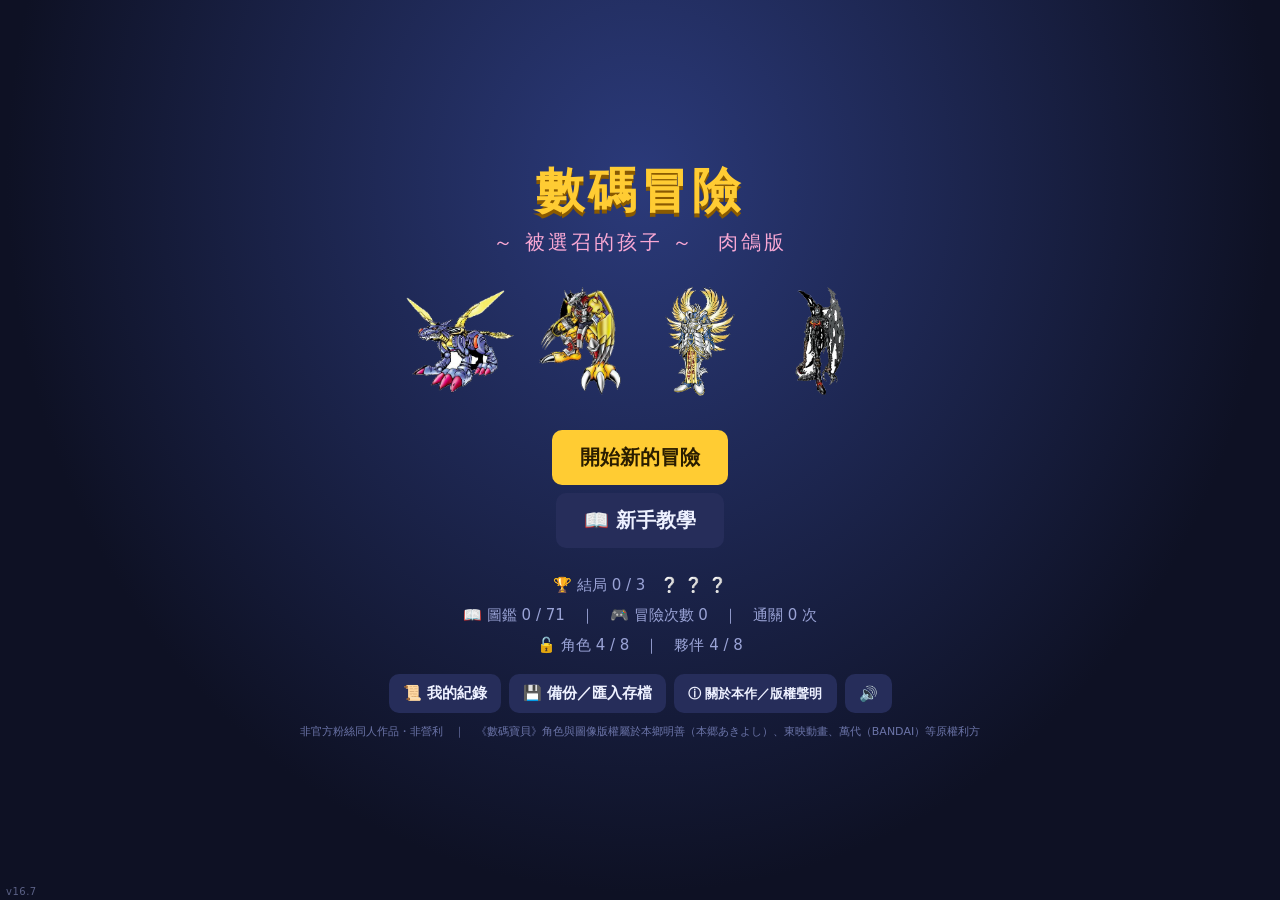
==== index.html @ 504a83b5 "Add files via upload" ====
<!doctype html>
<html lang="zh-Hant">
<head>
<meta charset="utf-8">
<meta name="viewport" content="width=device-width,initial-scale=1,maximum-scale=1,user-scalable=no,viewport-fit=cover">
<meta name="theme-color" content="#0e1124">
<meta name="apple-mobile-web-app-capable" content="yes">
<meta name="mobile-web-app-capable" content="yes">
<meta name="apple-mobile-web-app-title" content="數碼冒險">
<meta name="description" content="非官方粉絲同人作品：數碼寶貝風格的肉鴿卡牌冒險遊戲">
<link rel="manifest" href="manifest.webmanifest">
<link rel="icon" href="icons/icon-192.png">
<link rel="apple-touch-icon" href="icons/apple-touch-icon.png">
<title>數碼冒險：肉鴿版</title>
<link rel="stylesheet" href="style.css?v=16.7">
</head>
<body>

<!-- 標題 -->
<div id="title" class="screen">
  <h1>數碼冒險</h1>
  <div class="subtitle">～ 被選召的孩子 ～　肉鴿版</div>
  <div class="titleArt" id="titleArt"></div>
  <div class="selectBtns col">
    <button class="btn big hidden" id="btnContinue"></button>
    <button class="btn primary big" id="btnNew">開始新的冒險</button>
    <button class="btn big hidden" id="btnPart2">🌍 第二部・伺服大陸篇</button>
    <button class="btn big hidden" id="btnPart3">🌋 第三部・黑暗四天王篇</button>
    <button class="btn big" id="btnTutorial">📖 新手教學</button>
  </div>
  <div id="titleMeta"></div>
  <div class="selectBtns"><button class="btn" id="btnRecords">📜 我的紀錄</button><button class="btn" id="btnSave">💾 備份／匯入存檔</button><button class="btn" id="btnAbout">ⓘ 關於本作／版權聲明</button><button class="btn soundBtn" title="聲音設定（M 鍵：全部靜音）">🔊</button></div>
  <div class="credit">非官方粉絲同人作品・非營利　｜　《數碼寶貝》角色與圖像版權屬於本鄉明善（本郷あきよし）、東映動畫、萬代（BANDAI）等原權利方</div>
</div>

<!-- 選孩子 -->
<div id="kidSelect" class="screen hidden">
  <h1>選擇被選召的孩子</h1>
  <p class="sub">每個孩子都有自己的徽章、加成與弱點</p>
  <div id="kidList"></div>
  <div class="selectBtns">
    <button class="btn big" id="btnKidBack">返回</button>
    <button class="btn primary big" id="btnKidOk" disabled>就是我了！</button>
  </div>
</div>

<!-- 選夥伴 -->
<div id="select" class="screen hidden">
  <h1>選擇夥伴</h1>
  <p class="sub">達成條件可以解鎖更多夥伴</p>
  <div id="starterList"></div>
  <div class="selectBtns">
    <button class="btn big" id="btnBackTitle">返回</button>
    <button class="btn primary big" id="btnChoose" disabled>就決定是你了！</button>
  </div>
</div>

<!-- 共用 HUD -->
<div id="hud" class="hidden">
  <div id="hudKid" class="hudKid"></div>
  <div class="t"><span id="hudPic"></span><div><div id="hudName"></div><div id="hudSub" class="mini2"></div><div id="hudQuick" class="mini2"></div></div></div>
  <div class="mini"><span>HP</span><span id="hudHp"></span></div>
  <div class="bar"><i id="hudHpBar"></i></div>
  <div class="mini"><span>EXP</span><span id="hudExp"></span></div>
  <div class="bar exp"><i id="hudExpBar"></i></div>
  <div class="mini"><span>🔥 勇氣值（全隊共用）</span><span class="courageVal"></span></div>
  <div class="bar courage courageBar" title="勇氣值（全隊共用）：用來進化。刻度是 30／60／100，戰鬥結束後保留一半"><i></i><s style="left:25%"></s><s style="left:50%"></s><s style="left:83.3%"></s></div>
  <div class="mini"><span>💰 數碼幣</span><span id="hudBits"></span></div>
  <div id="hudTeam"></div>
  <div id="hudItems"></div>
  <div id="hudRelics"></div>
  <div class="hbtns">
    <button class="btn" id="btnTeam">👥 隊伍 (T)</button>
    <button class="btn" id="btnDeck">🃏 牌組 (C)</button>
    <button class="btn" id="btnBagField">🎒 背包 (I)</button>
    <button class="btn soundBtn" title="聲音設定（M 鍵：全部靜音）">🔊</button>
  </div>
  <button class="btn quit" id="btnQuit">回到標題</button>
</div>

<!-- 路線圖 -->
<div id="routeScreen" class="hidden">
  <div class="routeHead"><h2 id="routeTitle"></h2><div id="routeSub" class="sub"></div></div>
  <div id="routeWrap"><div id="routeMap"></div></div>
  <div class="routeLegend">⚔️ 戰鬥　💀 精英　❓ 事件　💗 回復泉　🛒 商店　🥚 數碼蛋　🎁 寶藏　🧩 古代遺跡　😈 頭目</div>
</div>

<!-- 探索地圖 -->
<div id="areaScreen" class="hidden">
  <canvas id="area" width="768" height="512"></canvas>
  <div id="joyZone"></div>
  <div id="joyBase"><div id="joyKnob"></div></div>
  <div id="joyHint">👆 按住左半邊拖曳移動</div>
  <div id="dpad">
    <button data-k="arrowup" class="up">▲</button>
    <button data-k="arrowleft" class="left">◀</button>
    <button data-k="arrowright" class="right">▶</button>
    <button data-k="arrowdown" class="down">▼</button>
  </div>
  <div id="areaHelp">方向鍵 / WASD 移動（也可以點地圖自動走過去；手機按住左半邊拖曳）　｜　碰到東西就會互動　｜　迷霧中藏著敵人和寶箱　｜　找到發光的傳送門離開　｜　T 隊伍　C 牌組</div>
</div>

<!-- 戰鬥 -->
<div id="battle" class="hidden">
  <div id="battleRelics"></div>
  <button class="btn" id="btnHelp">❓ 說明 (H)</button>
  <button class="btn soundBtn" id="btnSoundBattle" title="聲音設定（M 鍵：全部靜音）">🔊</button>
  <div id="domainBar" class="hidden"></div>
  <div id="bNotice" class="hidden"></div>
  <div class="arena" id="arena">
    <canvas id="arenaBg"></canvas>
    <div class="unit bench" id="bUnit2"><div class="ring"></div><div class="shadow"></div><div class="sprite"><span class="emo"></span></div><div class="miniHp"><i></i></div></div>
    <div class="unit bench" id="bUnit1"><div class="ring"></div><div class="shadow"></div><div class="sprite"><span class="emo"></span></div><div class="miniHp"><i></i></div></div>
    <div class="unit foe" id="eUnit"><div class="ring"></div><div class="shadow"></div><div class="sprite"><span class="emo"></span></div><div class="miniHp"><i></i></div></div>
    <div class="unit mine" id="pUnit"><div class="ring"></div><div class="shadow"></div><div class="sprite"><span class="emo"></span></div><div class="miniHp"><i></i></div></div>
    <div class="fighter" id="pPanel">
      <div class="block hidden"></div>
      <div class="fhead"><span><span class="fname"></span> <span class="flv"></span></span><span class="fattr"></span></div>
      <div class="row"><span>HP</span><span class="hptxt"></span></div>
      <div class="bar hp"><i></i></div>
      <div class="row"><span>行動條</span><span class="spdtxt"></span></div>
      <div class="bar atb" title="行動條：集滿就輪到你行動，輪到你時時間會暫停"><i></i></div>
      <div class="row"><span>🔥 勇氣值</span><span class="courageVal"></span></div>
      <div class="bar courage courageBar" title="勇氣值（全隊共用）：用來進化。刻度是 30／60／100，戰鬥結束後保留一半"><i></i><s style="left:25%"></s><s style="left:50%"></s><s style="left:83.3%"></s></div>
      <div class="row crestRow hidden"><span>🔰 徽章刻度</span><span class="crestVal"></span></div>
      <div class="statuses"></div>
      <div class="bench"></div>
    </div>
    <div class="fighter" id="ePanel">
      <div class="intent"></div>
      <button id="domBadge" class="hidden" title="查看領域效果"></button>
      <div class="block hidden"></div>
      <div class="fhead"><span><span class="fname"></span> <span class="flv"></span></span><span class="fattr"></span></div>
      <div class="row"><span>HP</span><span class="hptxt"></span></div>
      <div class="bar hp"><i></i></div>
      <div class="row"><span>行動條</span><span class="spdtxt"></span></div>
      <div class="bar atb enemy" title="敵人的行動條：集滿就會攻擊你"><i></i></div>
      <div class="statuses"></div>
    </div>
    <div class="log" id="log"></div>
    <div class="vignette"></div>
  </div>
  <div class="handbar">
    <div class="energy"><div class="orb" id="orb" title="能量：出牌要花能量，沒用完的最多保留 2 點到下回合">3</div><div class="piles" id="piles"></div></div>
    <div class="hand" id="hand"></div>
    <div class="btns">
      <button class="btn evo" id="btnEvo">✨ 進化 (E)</button>
      <button class="btn primary" id="btnEnd">結束回合 (空白鍵)</button>
      <button class="btn persuade" id="btnPersuade">🤝 勸降 (R)</button>
      <div class="btnrow">
        <button class="btn" id="btnSwitch">🔄 換手 (Q)</button>
        <button class="btn" id="btnBag">🎒 道具</button>
        <button class="btn" id="btnFlee">逃跑</button>
      </div>
    </div>
  </div>
  <div id="evoPanel" class="popup hidden"></div>
  <div id="switchPanel" class="popup hidden"></div>
  <div id="bagPanel" class="popup hidden"></div>
  <div id="persuadePanel" class="popup hidden"></div>
  <div id="result" class="hidden"><h2></h2><p></p></div>
</div>

<div id="reward" class="screen hidden"></div>
<div id="overlay" class="screen hidden"></div>
<div id="modal" class="screen hidden"></div>
<div id="dialog" class="hidden"></div>
<div id="vfxLayer"></div>
<div id="coachRing" class="hidden"></div>
<div id="coachTip" class="hidden"></div>
<div id="evoFlash" class="hidden"></div>
<div id="banner"></div>
<div id="toast"></div>
<div id="verTag"></div>
<div id="updateBar" class="hidden">🆕 有新版本了！點這裡更新（存檔會保留）</div>

<script src="js/version.js?v=16.7"></script>
<script src="js/data.js?v=16.7"></script>
<script src="js/ui.js?v=16.7"></script>
<script src="js/sfx.js?v=16.7"></script>
<script src="js/bgm.js?v=16.7"></script>
<script src="js/vfx.js?v=16.7"></script>
<script src="js/scene.js?v=16.7"></script>
<script src="js/battle.js?v=16.7"></script>
<script src="js/world.js?v=16.7"></script>
<script src="js/cutscene.js?v=16.7"></script>
<script src="js/story.js?v=16.7"></script>
<script src="js/puzzle.js?v=16.7"></script>
<script src="js/assist.js?v=16.7"></script>
<script src="js/part2.js?v=16.7"></script>
<script src="js/ch5.js?v=16.7"></script>
<script src="js/ch6.js?v=16.7"></script>
<script src="js/part3.js?v=16.7"></script>
<script src="js/tutorial.js?v=16.7"></script>
<script src="js/main.js?v=16.7"></script>
<script>
  if ('serviceWorker' in navigator && location.protocol.startsWith('http')) {
    let hadController = !!navigator.serviceWorker.controller;
    navigator.serviceWorker.register('sw.js').then(reg => {
      setInterval(() => reg.update(), 30 * 60 * 1000);
      document.addEventListener('visibilitychange', () => { if (!document.hidden) reg.update(); });
    }).catch(() => {});
    // 新版本接手時（不是第一次安裝），顯示更新提示
    navigator.serviceWorker.addEventListener('controllerchange', () => {
      if (hadController) document.getElementById('updateBar').classList.remove('hidden');
      hadController = true;
    });
    document.getElementById('updateBar').onclick = () => location.reload();
  }
  document.getElementById('verTag').textContent = 'v' + GAME_VERSION;
</script>
</body>
</html>
---- style.css ----
:root{
  --bg:#0e1124; --panel:#1a1f3d; --panel2:#262d5a; --line:#363f7a; --text:#eef1ff; --muted:#9aa3d6;
  --accent:#ffcc33; --atk:#e5594a; --skill:#3f8fe0; --power:#a46ee8; --sig:#f2992b; --block:#a5b4fc;
}
*{box-sizing:border-box}
html,body{margin:0;height:100%;background:var(--bg);color:var(--text);
  font-family:"Microsoft JhengHei","PingFang TC","Noto Sans TC",system-ui,sans-serif;overflow:hidden;user-select:none}
button{font-family:inherit;cursor:pointer}
.hidden{display:none!important}

.btn{border:none;border-radius:10px;padding:10px 14px;font-size:15px;font-weight:800;background:var(--panel2);color:var(--text);transition:transform .1s,filter .1s}
.btn:hover:not(:disabled){filter:brightness(1.15)}
.btn:active:not(:disabled){transform:scale(.97)}
.btn:disabled{opacity:.35;cursor:not-allowed}
.btn.primary{background:var(--accent);color:#2a1d00}
.btn.big{font-size:20px;padding:14px 28px}
.btn.evo{background:linear-gradient(90deg,#f472b6,#ffcc33);color:#2a0018}
.btn.evo:not(:disabled){animation:pulse 1s steps(8) infinite}
@keyframes pulse{50%{box-shadow:0 0 22px #f472b6}}

/* ===== 地圖 ===== */
#mapWrap{position:fixed;inset:0;display:flex;align-items:center;justify-content:center}
#map{width:min(calc(100vw - 20px),calc((100vh - 70px)*1.5));height:auto;border-radius:10px;box-shadow:0 10px 40px #0009}
#hud{position:fixed;top:10px;left:10px;background:#141936e6;border:2px solid var(--line);border-radius:14px;padding:10px 14px;min-width:240px;z-index:5}
#hud .t{display:flex;align-items:center;gap:8px;font-weight:800;font-size:17px}
#hud .t .e{font-size:28px}
#hud .mini{font-size:12px;color:var(--muted);display:flex;justify-content:space-between;margin-top:4px}
#hud .hbtns{display:flex;gap:6px;margin-top:8px}
#hud .hbtns .btn{padding:6px 10px;font-size:13px}
#help{position:fixed;bottom:8px;left:0;right:0;text-align:center;font-size:13px;color:var(--muted)}

.bar{height:12px;background:#0b0e20;border-radius:6px;overflow:hidden;margin:3px 0;position:relative}
.bar>i{display:block;height:100%;border-radius:6px;transition:width .25s;background:#4ade80}
.bar.exp>i{background:#60a5fa}
.bar.atb>i{transition:none;background:linear-gradient(90deg,#0ea5e9,#7dd3fc)}
.bar.atb.enemy>i{background:linear-gradient(90deg,#dc2626,#fca5a5)}
.bar.atb.full>i{background:linear-gradient(90deg,#facc15,#fff3a3)}
.bar.dp>i{background:linear-gradient(90deg,#db2777,#f9a8d4)}
.bar.dp.full>i{animation:glow .6s steps(5) infinite alternate}
@keyframes glow{to{filter:brightness(1.6)}}

/* ===== 通用全螢幕畫面 ===== */
.screen{position:fixed;inset:0;background:radial-gradient(ellipse at 50% 20%,#2b3a7a,#0e1124 70%);display:flex;flex-direction:column;align-items:center;justify-content:center;padding:20px;z-index:20;overflow:auto}
.screen h1{font-size:48px;margin:0;color:var(--accent);text-shadow:0 4px 0 #8a5a00;letter-spacing:4px}
.screen h2{margin:0 0 6px;font-size:30px;color:var(--accent)}
.sub{color:var(--muted);margin:6px 0 18px}

#starterList{display:grid;grid-template-columns:repeat(auto-fit,230px);justify-content:center;gap:14px;width:100%;max-width:730px}
.starter{background:var(--panel);border:3px solid var(--line);border-radius:16px;padding:12px 14px;cursor:pointer;transition:transform .12s,border-color .12s}
.starter:hover{transform:translateY(-4px)}
.starter.sel{border-color:var(--accent);box-shadow:0 0 24px #ffcc3366}
.starter .top{display:flex;align-items:center;gap:10px}
.starter .e{font-size:48px}
.starter .n{font-size:20px;font-weight:900}
.starter .a{font-size:12px;color:var(--muted)}
.starter .d{font-size:13px;color:#cfd6ff;margin:6px 0;min-height:36px}
.stat{display:grid;grid-template-columns:34px 1fr 26px;gap:6px;align-items:center;font-size:12px;color:var(--muted)}
.stat .bar{height:8px}
.stat .bar>i{background:var(--accent)}
.starter .evo{font-size:12px;color:#f9a8d4;margin-top:6px}
.selectBtns{display:flex;gap:12px;margin-top:20px}

/* ===== 戰鬥 ===== */
#battle{position:fixed;inset:0;display:flex;flex-direction:column;z-index:10;
  background:radial-gradient(ellipse at 50% 30%,#2b3a7a 0%,#141936 60%,#0b0e20 100%)}
.arena{flex:1;display:grid;grid-template-columns:minmax(0,420px) auto minmax(0,420px);justify-content:center;gap:30px;align-items:center;padding:30px 4vw 0;min-height:0}
.vs{font-size:30px;color:var(--muted);font-weight:900}
.fighter{background:#1a1f3dd9;border:2px solid var(--line);border-radius:18px;padding:14px 18px;position:relative;transition:border-color .2s,box-shadow .2s}
.fighter.active{border-color:var(--accent);box-shadow:0 0 26px #ffcc3355}
.fhead{display:flex;justify-content:space-between;align-items:baseline;gap:8px}
.fname{font-size:20px;font-weight:900}
.flv{font-size:14px;color:var(--muted)}
.fattr{font-size:13px;color:var(--muted)}
.sprite{font-size:clamp(56px,11vh,110px);text-align:center;line-height:1.25;margin:2px 0;position:relative}
.sprite .emo{display:inline-block}
.sprite.evolved .emo{filter:drop-shadow(0 0 14px #ffd54a) drop-shadow(0 0 4px #fff)}
.row{display:flex;justify-content:space-between;font-size:12px;color:var(--muted)}
.statuses{display:flex;gap:6px;flex-wrap:wrap;min-height:24px;margin-top:6px}
.st{background:var(--panel2);border-radius:10px;padding:2px 8px;font-size:12px}
.block{position:absolute;top:-14px;right:-12px;background:var(--block);color:#111;font-weight:900;border-radius:12px 12px 22px 22px;min-width:46px;height:44px;display:flex;align-items:center;justify-content:center;font-size:15px;box-shadow:0 3px 0 #0006}
.intent{position:absolute;top:-20px;left:50%;transform:translateX(-50%);background:#fff;color:#111;border-radius:12px;padding:5px 14px;font-weight:800;white-space:nowrap;font-size:14px;box-shadow:0 3px 0 #0006}
.float{position:absolute;left:50%;top:35%;font-weight:900;font-size:30px;pointer-events:none;white-space:nowrap;animation:floatUp 1s ease-out forwards;text-shadow:0 2px 0 #000,0 0 6px #000;z-index:3}
.float.dmg{color:#fff}.float.crit{color:#ffcc33;font-size:40px}.float.heal{color:#4ade80}.float.dot{color:#fb923c}.float.info{color:#c7d2fe;font-size:20px}.float.super{color:#ff6b6b;font-size:18px}
@keyframes floatUp{0%{opacity:0;transform:translate(-50%,10px) scale(.7)}15%{opacity:1;transform:translate(-50%,0) scale(1.15)}100%{opacity:0;transform:translate(-50%,-70px) scale(1)}}
.shake{animation:shake .35s}
@keyframes shake{20%{transform:translateX(-12px)}40%{transform:translateX(12px)}60%{transform:translateX(-7px)}80%{transform:translateX(7px)}}
.lunge-r{animation:lungeR .3s}
.lunge-l{animation:lungeL .3s}
@keyframes lungeR{50%{transform:translateX(40px) scale(1.1)}}
@keyframes lungeL{50%{transform:translateX(-40px) scale(1.1)}}

.log{text-align:center;min-height:64px;font-size:15px;color:#dbe1ff;padding:8px 20px 4px}
.log div:not(:last-child){opacity:.5;font-size:13px}

.handbar{background:#0a0d1ee6;border-top:2px solid var(--line);padding:16px 16px 14px;display:grid;grid-template-columns:140px 1fr 180px;gap:14px;align-items:center}
.energy{display:flex;flex-direction:column;align-items:center;gap:8px}
.orb{width:66px;height:66px;border-radius:50%;background:radial-gradient(circle at 35% 30%,#fff6c4,#ffb300 60%,#a35d00);color:#3a2000;font-size:28px;font-weight:900;display:flex;align-items:center;justify-content:center;box-shadow:0 0 18px #ffb30088}
.orb.off{filter:grayscale(1) brightness(.55);box-shadow:none}
.piles{font-size:12px;color:var(--muted);text-align:center;line-height:1.5}
.hand{display:flex;gap:10px;justify-content:center;align-items:flex-end;min-height:186px}
.waiting{color:var(--muted);font-size:17px;align-self:center}
.btns{display:flex;flex-direction:column;gap:8px}

/* ===== 卡片 ===== */
.card{--c:#888;width:126px;height:176px;border-radius:12px;background:#f7f5ee;color:#1d1d2e;position:relative;padding:26px 9px 10px;border:3px solid var(--c);box-shadow:0 6px 0 #0006;transition:transform .12s;cursor:pointer;flex-shrink:0;display:flex;flex-direction:column;animation:dealIn .25s ease-out}
@keyframes dealIn{from{opacity:0;transform:translateY(30px)}}
.card:hover{transform:translateY(-14px)}
.card.disabled{filter:grayscale(.7) brightness(.65);cursor:not-allowed}
.card.disabled:hover,.card.static:hover{transform:none}
.card.static{cursor:default}
.card.atk{--c:var(--atk)}.card.skill{--c:var(--skill)}.card.power{--c:var(--power)}.card.sig{--c:var(--sig)}
.card.ult{--c:#e6b800;background:linear-gradient(160deg,#fffbe6,#ffe27a)}
.cost{position:absolute;top:-11px;left:-11px;width:34px;height:34px;border-radius:50%;background:radial-gradient(circle at 35% 30%,#fff6c4,#ffb300 60%,#a35d00);font-weight:900;display:flex;align-items:center;justify-content:center;color:#3a2000;border:2px solid #fff;font-size:17px}
.ctype{position:absolute;top:6px;right:7px;font-size:11px;color:#fff;background:var(--c);border-radius:6px;padding:1px 6px}
.cname{font-weight:900;font-size:16px;text-align:center;margin:2px 0 8px}
.cdesc{font-size:13px;line-height:1.45;text-align:center;flex:1}
.cdesc b{color:#c0392b;font-size:15px}
.cdesc small{color:#666}
.ckey{position:absolute;bottom:4px;right:8px;font-size:11px;color:#999}
.cnt{position:absolute;bottom:-10px;left:50%;transform:translateX(-50%);background:var(--panel2);color:#fff;border-radius:10px;padding:1px 10px;font-weight:800;font-size:13px}

#result{position:absolute;inset:0;background:#000a;display:flex;flex-direction:column;align-items:center;justify-content:center;z-index:5}
#result h2{font-size:44px;color:var(--accent);margin:0}
#result p{color:#dbe1ff;font-size:18px}

.rewardCards,.deckCards{display:flex;gap:18px;flex-wrap:wrap;justify-content:center;margin:18px 0;max-width:900px}
.deckCards{gap:24px 16px}
.msgs{color:#dbe1ff;text-align:center;line-height:1.8}

/* ===== 進化演出 / 橫幅 / 提示 ===== */
#evoFlash{position:fixed;inset:0;z-index:30;display:flex;flex-direction:column;align-items:center;justify-content:center;pointer-events:none;
  background:radial-gradient(circle,#fff 0%,#ffe27a 30%,#f472b6cc 60%,#0000 100%);animation:evoBg 1.7s forwards}
#evoFlash .big{font-size:140px;animation:evoPop 1.7s forwards}
#evoFlash .txt{font-size:38px;font-weight:900;color:#3a0030;text-shadow:0 2px 0 #fff}
@keyframes evoBg{0%{opacity:0}15%{opacity:1}75%{opacity:1}100%{opacity:0}}
@keyframes evoPop{0%{transform:scale(.2) rotate(-30deg)}40%{transform:scale(1.3) rotate(8deg)}60%{transform:scale(1)}}
#banner{position:fixed;top:38%;left:0;right:0;text-align:center;font-size:44px;font-weight:900;color:var(--accent);text-shadow:0 4px 0 #000;pointer-events:none;opacity:0;z-index:15}
#banner.show{animation:banner 1s forwards}
@keyframes banner{0%{opacity:0;transform:scale(1.6)}20%{opacity:1;transform:scale(1)}70%{opacity:1}100%{opacity:0}}
#toast{position:fixed;top:16px;left:50%;transform:translateX(-50%);background:#141936f0;border:2px solid var(--accent);border-radius:12px;padding:10px 20px;font-size:16px;z-index:40;opacity:0;transition:opacity .3s;pointer-events:none;text-align:center;width:max-content;max-width:min(90vw,520px)}
#toast.show{opacity:1}

/* ===== v2：真實圖片 / 勇氣值 / 隊伍 / 多段進化 ===== */
.dpic{display:inline-flex;align-items:center;justify-content:center;vertical-align:middle;line-height:1}
.dpic img{display:none;width:100%;height:100%;object-fit:contain}
.dpic.ok img{display:block}
.dpic.ok em{display:none}
.dpic em{font-style:normal}
.dpic.s24{width:24px;height:24px;font-size:20px}
.dpic.s32{width:32px;height:32px;font-size:24px}
.dpic.s44{width:44px;height:44px;font-size:32px}
.dpic.s64{width:64px;height:64px;font-size:46px}
.dpic.s80{width:80px;height:80px;font-size:56px}
.dpic.big{width:clamp(110px,22vh,190px);height:clamp(110px,22vh,190px);font-size:clamp(70px,13vh,120px)}
.dpic.huge{width:260px;height:260px;font-size:150px}
.sprite .dpic.big img{filter:drop-shadow(0 6px 10px #0008)}
.sprite.evolved .dpic img{filter:drop-shadow(0 0 14px #ffd54a) drop-shadow(0 0 3px #fff)}
.sprite.t3 .dpic img{filter:drop-shadow(0 0 22px #ff6bd6) drop-shadow(0 0 6px #fff)}
#pPanel .sprite .dpic img{transform:scaleX(-1)}

.bar.courage{overflow:visible}
.bar.courage>i{background:linear-gradient(90deg,#f97316,#fde047)}
.bar.courage s{position:absolute;top:-2px;bottom:-2px;width:2px;background:#fff8;text-decoration:none}

#hud{min-width:270px}
#hud .t{gap:10px}
#hudName{font-weight:900;font-size:17px}
.mini2{font-size:12px;color:var(--muted);font-weight:400}
#hudTeam{display:flex;gap:4px;margin-top:8px;flex-wrap:wrap}
.tm{background:var(--panel2);border-radius:8px;padding:2px;position:relative;width:38px}
.tm .hpb{height:3px;background:#0b0e20;border-radius:2px;margin-top:2px}
.tm .hpb i{display:block;height:100%;background:#4ade80;border-radius:2px}
.tm.lead{outline:2px solid var(--accent)}

.btnrow{display:flex;gap:6px}
.btnrow .btn{flex:1;padding:8px 6px;font-size:13px}

.bench{display:flex;gap:6px;margin-top:6px;min-height:0}
.bench .tm{width:40px}
.bench .tm.dead{filter:grayscale(1) brightness(.5)}

/* 彈出面板 */
.popup{position:absolute;left:50%;bottom:230px;transform:translateX(-50%);background:#141936f5;border:2px solid var(--accent);border-radius:16px;padding:14px 16px;z-index:6;box-shadow:0 10px 40px #000a;min-width:520px}
.popup h3{margin:0 0 10px;color:var(--accent);display:flex;justify-content:space-between;align-items:center}
.popup h3 .btn{padding:4px 10px;font-size:13px}
.evoOpt{display:grid;grid-template-columns:70px 1fr auto;gap:12px;align-items:center;background:var(--panel);border:2px solid var(--line);border-radius:12px;padding:8px 12px;margin-bottom:8px;cursor:pointer;transition:border-color .12s,transform .12s}
.evoOpt:hover:not(.off){border-color:var(--accent);transform:translateX(4px)}
.evoOpt.off{opacity:.45;cursor:not-allowed}
.evoOpt .nm{font-weight:900;font-size:17px}
.evoOpt .info{font-size:12px;color:var(--muted);line-height:1.6}
.evoOpt .cost{position:static;width:auto;height:auto;border-radius:10px;padding:6px 10px;border:none;background:linear-gradient(90deg,#f97316,#fde047);font-size:15px;white-space:nowrap}
.evoOpt .why{font-size:12px;color:#fca5a5}
.tierTag{display:inline-block;font-size:11px;border-radius:6px;padding:1px 6px;margin-left:6px;background:#f472b6;color:#2a0018;font-weight:800;vertical-align:middle}
.swOpt{display:flex;align-items:center;gap:12px;background:var(--panel);border:2px solid var(--line);border-radius:12px;padding:8px 12px;margin-bottom:8px;cursor:pointer}
.swOpt:hover:not(.off){border-color:var(--accent)}
.swOpt.off{opacity:.4;cursor:not-allowed}
.swOpt .grow{flex:1}

/* 隊伍畫面 */
.teamList{display:flex;flex-direction:column;gap:10px;width:min(820px,100%);margin:14px 0}
.member{display:grid;grid-template-columns:80px 1fr auto;gap:14px;align-items:center;background:var(--panel);border:2px solid var(--line);border-radius:14px;padding:10px 14px}
.member.lead{border-color:var(--accent)}
.member .nm{font-size:19px;font-weight:900}
.member .sub2{font-size:12px;color:var(--muted)}
.evoPath{display:flex;align-items:center;gap:6px;margin-top:6px;font-size:11px;color:var(--muted);flex-wrap:wrap}
.evoPath .step{display:flex;flex-direction:column;align-items:center;gap:2px;min-width:54px}
.evoPath .arrow{color:#f9a8d4}

.starter .path{display:flex;gap:4px;justify-content:center;margin-top:6px;align-items:center}
.starter .path .arrow{color:#f9a8d4;font-size:11px}
.starter .top .dpic{flex-shrink:0}

.recruit{background:linear-gradient(90deg,#3b1d5e,#1e2a5a);border:2px solid #f472b6;border-radius:16px;padding:12px 18px;display:flex;align-items:center;gap:16px;margin:10px 0}
.recruit .txt{font-size:17px;font-weight:800}
#evoFlash .dpic.pop{animation:evoPop 1.7s forwards}
#evoFlash .dpic img{filter:drop-shadow(0 0 20px #fff) drop-shadow(0 0 40px #ffd54a)}
.float.courage{color:#fdba74;font-size:20px}
#mapWrap{padding-left:300px;padding-bottom:30px}
#map{width:min(calc(100vw - 320px),calc((100vh - 60px)*1.5))}
#hud{top:50%;transform:translateY(-50%);width:280px}
#help{padding-left:300px}

/* =========================================================
   肉鴿版新增
   ========================================================= */
#title .subtitle{color:#f9a8d4;font-size:20px;letter-spacing:3px;margin:6px 0 10px}
.titleArt{display:flex;gap:10px;justify-content:center;margin:10px 0 20px;min-height:120px;align-items:flex-end}
.selectBtns.col{flex-direction:column;align-items:center}
#titleMeta{margin-top:22px;color:var(--muted);text-align:center;line-height:2;font-size:15px}
.starter.locked{opacity:.45;cursor:not-allowed;filter:grayscale(.8)}
.starter.locked:hover{transform:none}

/* HUD：左側欄 */
#hud{position:fixed;left:10px;top:50%;transform:translateY(-50%);width:280px;z-index:5;max-height:calc(100vh - 20px);overflow:auto}
#hudRelics{display:flex;flex-wrap:wrap;gap:4px;margin-top:8px;font-size:20px;min-height:24px}
#hudRelics .hr{background:var(--panel2);border-radius:8px;padding:0 4px;cursor:help}
#hud .quit{width:100%;margin-top:6px;padding:6px;font-size:12px;background:transparent;border:1px solid var(--line);color:var(--muted)}

/* 路線圖 */
#routeScreen{position:fixed;inset:0;padding-left:300px;display:flex;flex-direction:column;background:radial-gradient(ellipse at 50% 0%,#2b3a7a,#0e1124 70%)}
.routeHead{text-align:center;padding:14px 0 0}
.routeHead h2{margin:0;color:var(--accent);font-size:28px}
#routeWrap{flex:1;overflow-y:auto;overflow-x:hidden;position:relative;margin:0 auto;width:min(760px,100%)}
#routeMap{position:relative;width:100%}
.routeLines{position:absolute;inset:0}
.routeLines line{stroke:#3a437a;stroke-width:3;stroke-dasharray:6 6}
.routeLines line.lit{stroke:#ffcc33;stroke-dasharray:none}
.rnode{position:absolute;transform:translate(-50%,-50%);width:54px;height:54px;border-radius:50%;border:3px solid var(--line);background:var(--panel);font-size:24px;display:flex;align-items:center;justify-content:center;cursor:default;padding:0;transition:transform .15s}
.rnode.boss{width:86px;height:86px;border-color:#dc2626;background:#2a1020}
.rnode.elite{border-color:#a855f7}
.rnode.can{cursor:pointer;border-color:var(--accent);box-shadow:0 0 18px #ffcc3388;animation:nodePulse 1.2s steps(10) infinite}
.rnode.can:hover{transform:translate(-50%,-50%) scale(1.15)}
.rnode.done{opacity:.4}
.rnode.here{opacity:1;border-color:#4ade80;box-shadow:0 0 18px #4ade8088}
@keyframes nodePulse{50%{box-shadow:0 0 30px #ffcc33cc}}
.routeLegend{text-align:center;color:var(--muted);font-size:13px;padding:8px}

/* 探索地圖 */
#areaScreen{position:fixed;inset:0;padding-left:300px;display:flex;flex-direction:column;align-items:center;justify-content:center;background:#0b0e20}
#area{width:min(calc(100vw - 320px),calc((100vh - 50px)*1.5));height:auto;border-radius:10px;box-shadow:0 10px 40px #0009}
#areaHelp{color:var(--muted);font-size:13px;margin-top:8px}

/* 對話框 */
#dialog{position:fixed;left:50%;bottom:24px;transform:translateX(-50%);width:min(900px,calc(100vw - 32px));background:#141936f2;border:3px solid var(--accent);border-radius:18px;padding:16px 20px;display:flex;gap:18px;z-index:35;box-shadow:0 10px 40px #000c;cursor:pointer;animation:dlgIn .2s ease-out}
@keyframes dlgIn{from{opacity:0;transform:translate(-50%,20px)}}
.dportrait{flex-shrink:0;display:flex;align-items:flex-end}
.dportrait:empty{display:none}
.dpic.s110{width:110px;height:110px;font-size:80px}
.dbody{flex:1;display:flex;flex-direction:column;gap:6px}
.dname{color:var(--accent);font-weight:900;font-size:18px}
.dname:empty{display:none}
.dtext{font-size:18px;line-height:1.7}
.dnext{color:var(--muted);font-size:12px;text-align:right;animation:blink 1s infinite}
@keyframes blink{50%{opacity:.3}}
.dchoices{display:flex;flex-direction:column;gap:8px;margin-top:6px}
.dchoices:empty{display:none}
.btn.choice{text-align:left;font-size:16px;padding:10px 14px;display:flex;align-items:center;gap:10px;border:2px solid var(--line)}
.btn.choice:hover:not(:disabled){border-color:var(--accent)}
.btn.choice small{margin-left:auto;color:var(--muted);font-weight:400;font-size:13px}
.btn.choice .ck{background:var(--accent);color:#2a1d00;border-radius:6px;width:22px;height:22px;display:inline-flex;align-items:center;justify-content:center;font-size:13px;flex-shrink:0}

/* 選擇畫面 / 商店 / 徽章 */
#overlay,#modal{z-index:25}
.pickList{display:flex;gap:18px;flex-wrap:wrap;justify-content:center;margin:18px 0;max-width:1000px}
.pickMon{background:var(--panel);border:3px solid var(--line);border-radius:16px;padding:14px;display:flex;flex-direction:column;align-items:center;gap:4px;width:220px;cursor:pointer;text-align:center}
.pickMon:hover{border-color:var(--accent);transform:translateY(-4px)}
.pickMon small{color:var(--muted)}
.relic{display:flex;align-items:center;gap:12px;background:var(--panel);border:2px solid var(--line);border-radius:14px;padding:10px 14px;width:300px;position:relative}
.relic.clickable{cursor:pointer}
.relic.clickable:hover{border-color:var(--accent)}
.relic.dark{border-color:#7c3aed;background:#1f1238}
.relic .ri{font-size:34px}
.relic .rd{font-size:13px;color:var(--muted);line-height:1.5}
.relicList{display:flex;flex-wrap:wrap;gap:10px;justify-content:center;max-width:820px;margin-bottom:12px}
.shopRow{display:flex;gap:16px;flex-wrap:wrap;justify-content:center;margin:10px 0 18px}
.cnt.price{background:#a16207}
.card.up .cname{color:#15803d}
.tierTag.boss{background:#dc2626;color:#fff}
.sprite.elite .dpic img{filter:drop-shadow(0 0 12px #a855f7) drop-shadow(0 0 3px #000)}
#battleRelics{position:absolute;top:8px;left:12px;font-size:22px;display:flex;gap:4px;z-index:2}
#battleRelics span{cursor:help}

.chapterCard{text-align:center;display:flex;flex-direction:column;align-items:center;gap:10px}
.chapterCard h1{font-size:46px}
.chapterCard p{color:#dbe1ff;font-size:18px;margin:4px}
.endTeam{display:flex;gap:8px;margin:10px 0}

/* ===== v2：孩子 / 勸降 ===== */
.btn.persuade{background:linear-gradient(90deg,#ec4899,#8b5cf6);color:#fff;display:flex;flex-direction:column;align-items:center;line-height:1.2;padding:7px 10px}
.btn.persuade small{font-size:10px;font-weight:400;opacity:.85}
#kidList{display:grid;grid-template-columns:repeat(auto-fit,220px);justify-content:center;gap:14px;width:100%;max-width:960px}
.kid{background:var(--panel);border:3px solid var(--line);border-radius:16px;padding:12px 14px;cursor:pointer;transition:transform .12s,border-color .12s;display:flex;flex-direction:column;gap:6px}
.kid:hover{transform:translateY(-4px)}
.kid.sel{border-color:var(--accent);box-shadow:0 0 24px #ffcc3366}
.kid.locked{opacity:.45;cursor:not-allowed;filter:grayscale(.8)}
.kid.locked:hover{transform:none}
.kid .top{display:flex;align-items:center;gap:10px}
.crest{width:52px;height:52px;border-radius:50%;display:flex;align-items:center;justify-content:center;font-size:28px;flex-shrink:0;box-shadow:inset 0 -4px 0 #0003,0 0 14px var(--kc)}
.kid .n{font-size:18px;font-weight:900}
.kid .c{font-size:12px;color:var(--muted)}
.kid .plus{font-size:13px;color:#86efac}
.kid .minus{font-size:13px;color:#fca5a5}
.kid .kc{font-size:12px;color:#fde68a}
.hudKid{display:flex;align-items:center;gap:6px;font-size:13px;margin-bottom:6px;padding-bottom:6px;border-bottom:1px solid var(--line)}
.hudKid .crest{width:26px;height:26px;font-size:15px}
.col2{display:flex;flex-direction:column;gap:6px}

/* ===== v3：特效 / 領域效果 / 能量保留 ===== */
#vfxLayer{position:fixed;inset:0;pointer-events:none;z-index:14;overflow:hidden}
.vfx{position:fixed;pointer-events:none;transform:translate(-50%,-50%);border-radius:50%}
.vfx.flash{transform:none;border-radius:0}
.vfx.proj{mix-blend-mode:screen}
.vfx.trail{mix-blend-mode:screen}
.vfx.burst{mix-blend-mode:screen}
.vfx.spark{border-radius:50%}
.vfx.slash{border-radius:6px;background:linear-gradient(90deg,transparent,#fff 30%,#fff 70%,transparent);box-shadow:0 0 14px #fff,0 0 28px #93c5fd}
.vfx.bolt{transform:none;border-radius:0;clip-path:polygon(45% 0,65% 0,52% 38%,72% 38%,35% 100%,46% 55%,28% 55%)}
.vfx.ring{border:5px solid;background:transparent}
#battle.bigShake{animation:bigShake .45s}
@keyframes bigShake{15%{transform:translate(-10px,6px)}30%{transform:translate(9px,-7px)}45%{transform:translate(-7px,-4px)}60%{transform:translate(6px,5px)}80%{transform:translate(-3px,2px)}}
#domainBar{position:absolute;top:8px;left:50%;transform:translateX(-50%);background:#3b0a1ee6;border:2px solid #ef4444;color:#fecaca;border-radius:12px;padding:5px 14px;font-size:14px;z-index:39;white-space:nowrap;box-shadow:0 0 18px #ef444466}
#domainBar b{color:#fff}
#domainBar{cursor:pointer}
/* v9.8：領域效果收起後的小標籤（在敵人面板右下角） */
#domBadge{position:absolute;right:12px;bottom:-12px;z-index:2;background:#3b0a1e;border:1.5px solid #ef4444;color:#fecaca;border-radius:10px;padding:2px 10px;font-size:12px;font-weight:800;white-space:nowrap;box-shadow:0 2px 0 #0007}
#domBadge small{color:#fca5a5;margin-left:2px}
#domBadge:hover{filter:brightness(1.2)}
@media (max-width:900px),(max-height:600px){#domBadge{font-size:10px;padding:1px 8px;bottom:-10px;right:8px}}
.piles small{color:#8b93c9}
.piles .carry{color:#fde047}

/* ===== v4：強行進化 / 錯誤進化 / 背包 / 寶物 / 剪影猜猜看 ===== */
.evoOpt.force{border-color:#f59e0b;background:linear-gradient(90deg,#2a1d0a,var(--panel))}
.evoOpt .odds{display:flex;gap:8px;flex-wrap:wrap;margin-top:4px;font-size:13px;font-weight:800}
.evoOpt .odds .ok{color:#86efac}.evoOpt .odds .bad{color:#c4b5fd}.evoOpt .odds .fail{color:#fca5a5}
.evoOpt .cost small{font-size:10px;font-weight:400}
.tierTag.dark{background:#6d28d9;color:#fff}
.tierTag.evo{background:#0e7490;color:#ecfeff}
.tierTag.fixed{background:#475569;color:#f1f5f9}
.sprite.darkevo .dpic img{filter:drop-shadow(0 0 16px #7c3aed) drop-shadow(0 0 4px #000)}
.sprite.darkevo.darktint .dpic img{filter:hue-rotate(250deg) saturate(1.8) brightness(.65) drop-shadow(0 0 16px #7c3aed)}
.sprite.darkevo .emo{animation:darkPulse 1.2s steps(10) infinite}
@keyframes darkPulse{50%{filter:brightness(1.25)}}
#evoFlash.dark{background:radial-gradient(circle,#c4b5fd 0%,#6d28d9 30%,#1e1b4bdd 60%,#0000 100%)}
#evoFlash.dark .txt{color:#f5f3ff;text-shadow:0 2px 0 #000}
#evoFlash.tint .dpic img{filter:hue-rotate(250deg) saturate(1.8) brightness(.65)}
#hudItems{display:flex;align-items:center;gap:4px;margin-top:8px;font-size:20px;flex-wrap:wrap}
#hudItems .hr{background:var(--panel2);border-radius:8px;padding:0 4px;cursor:help}
.btnrow .btn{padding:8px 4px;font-size:12px}

/* 剪影猜猜看 */
.quiz{display:flex;flex-direction:column;align-items:center;gap:14px}
.quiz .sil{width:220px;height:220px;background:radial-gradient(circle,#2b3a7a,#141936);border-radius:50%;display:flex;align-items:center;justify-content:center;border:4px solid #ffcc33;box-shadow:0 0 30px #ffcc3355}
.quiz .sil .dpic{width:180px;height:180px}
.quiz .sil .dpic img{filter:brightness(0) drop-shadow(0 0 2px #fff);transition:filter .6s}
.quiz .sil.reveal .dpic img{filter:none}
.quiz .opts{display:grid;grid-template-columns:repeat(2,220px);gap:10px}
.quiz .opts .btn{font-size:17px;padding:12px}
.quiz .opts .btn.right{background:#16a34a;color:#fff}
.quiz .opts .btn.wrong{background:#dc2626;color:#fff}
.quiz .prog{color:var(--muted)}

/* ===== v6：教學 / 說明 / 背包 ===== */
#coachRing{position:fixed;z-index:44;border:3px solid #ffcc33;border-radius:14px;pointer-events:none;box-shadow:0 0 0 9999px rgba(5,8,20,.55),0 0 24px #ffcc33;animation:coachPulse 1.2s infinite}
@keyframes coachPulse{50%{box-shadow:0 0 0 9999px rgba(5,8,20,.55),0 0 40px #ffcc33}}
#coachTip{position:fixed;z-index:45;width:380px;background:#141936f8;border:3px solid #ffcc33;border-radius:16px;padding:12px 16px;box-shadow:0 10px 40px #000c;animation:dlgIn .2s ease-out}
#coachTip.top{transform:translateX(-50%);width:min(560px,calc(100vw - 32px))}
#coachTip .ctitle{color:var(--accent);font-weight:900;font-size:13px;margin-bottom:4px}
#coachTip .ct{font-size:16px;line-height:1.7}
#coachTip .ct b{color:#fde68a}
#coachTip .btn{margin-top:10px;float:right}
#coachTip.passthru{pointer-events:none}
#coachTip.low{width:calc(100vw - 166px);padding:10px 12px;animation:none}
#coachTip.low .ct{font-size:13px;line-height:1.55}
#coachTip .cw{margin-top:8px;color:#86efac;font-size:13px;animation:blink 1s infinite}
#btnHelp{position:absolute;top:8px;right:12px;z-index:3;padding:6px 12px;font-size:13px}
.helpGrid{display:grid;grid-template-columns:repeat(auto-fit,minmax(260px,1fr));gap:12px;width:min(980px,100%);margin:14px 0}
.helpCard{background:var(--panel);border:2px solid var(--line);border-radius:14px;padding:10px 14px}
.helpCard b{color:var(--accent);font-size:16px}
.helpCard p{margin:6px 0 0;font-size:14px;line-height:1.6;color:#dbe1ff}
.relic.newItem{border-color:#86efac}
.bagList .relic{width:420px}
.member .col2 .btn{padding:6px 10px;font-size:13px}
.btn.release{background:#3b1d2a;color:#fca5a5}
#hud .hbtns{flex-wrap:wrap}

.keepTag{position:absolute;bottom:4px;left:8px;font-size:11px;color:#a16207;font-weight:800}
/* v9.7：📌 保留手牌 */
.pinBtn{position:absolute;bottom:4px;left:4px;width:30px;height:30px;border-radius:50%;border:2px solid #fff;background:#3b4170;font-size:15px;line-height:1;padding:0;display:flex;align-items:center;justify-content:center;filter:grayscale(1) opacity(.75);box-shadow:0 2px 0 #0007;touch-action:manipulation}
.pinBtn:hover{filter:none}
.pinBtn.on{background:#ffcc33;filter:none;transform:rotate(-20deg)}
.card.pinned{box-shadow:0 6px 0 #0006,0 0 0 3px #ffcc33}
.card.disabled .pinBtn{filter:grayscale(1) opacity(.75) brightness(1.5)}
.card.disabled .pinBtn.on{filter:brightness(1.5)}
@media (max-width:900px),(max-height:600px){.pinBtn{width:24px;height:24px;font-size:11px;bottom:3px;left:3px;border-width:1px}}

/* ===== v7：選角畫面的縮小專屬卡 / 原作搭檔 ===== */
.kid .miniCard{display:flex;justify-content:center;height:140px;margin-top:4px}
.kid .miniCard .card{transform:scale(.78);transform-origin:top center;animation:none}
.starter .partnerTag{margin-top:6px;font-size:12px;color:#f9a8d4;font-weight:800;text-align:center}
#kidList{grid-template-columns:repeat(auto-fit,230px)}

/* =========================================================
   v8：手機版（觸控、直向／橫向）
   ========================================================= */
html,body{overscroll-behavior:none;-webkit-tap-highlight-color:transparent;-webkit-touch-callout:none}
/* v9.6：把整個頁面釘住，手機拖曳時頁面不會跟著捲動／回彈（iPhone 會讓網頁一起晃） */
html,body{position:fixed;inset:0;width:100%;overflow:hidden}
body{touch-action:manipulation;-webkit-user-select:none;user-select:none}
#area{touch-action:none}
#hudQuick{display:none}
#btnAbout{margin-top:14px;font-size:13px;padding:6px 14px}
.credit{margin-top:10px;font-size:11px;color:#6b74a8;text-align:center;max-width:720px;line-height:1.6}
.about{max-width:680px;line-height:1.8;font-size:15px;color:#dbe1ff;margin:10px 0 16px}
.about p{margin:8px 0}
.titleArt{flex-wrap:wrap}

/* 虛擬方向鍵：只在觸控裝置顯示 */
#dpad{display:none;position:fixed;right:max(16px,env(safe-area-inset-right));bottom:max(16px,env(safe-area-inset-bottom));width:156px;height:156px;z-index:6;
  grid-template-columns:repeat(3,1fr);grid-template-rows:repeat(3,1fr);gap:4px}
#dpad button{border:none;border-radius:14px;background:#262d5acc;color:#fff;font-size:22px;touch-action:none;box-shadow:0 3px 0 #0008}
#dpad button.on{background:#ffcc33;color:#2a1d00;transform:translateY(2px);box-shadow:none}
#dpad .up{grid-column:2;grid-row:1}#dpad .left{grid-column:1;grid-row:2}#dpad .right{grid-column:3;grid-row:2}#dpad .down{grid-column:2;grid-row:3}
@media (pointer:coarse){
  #dpad{display:grid}
  #areaHelp{display:none}
  .card:hover,.starter:hover,.kid:hover,.pickMon:hover,.evoOpt:hover:not(.off){transform:none}
}

/* ---------- 小螢幕（手機直向、橫向、小平板） ---------- */
@media (max-width:900px),(max-height:600px){
  /* HUD：變成上方的精簡狀態列，點一下展開 */
  #hud{top:0;left:0;right:0;transform:none;width:auto;min-width:0;max-height:52px;overflow:hidden;border-radius:0 0 14px 14px;padding:4px 12px;cursor:pointer;transition:max-height .25s}
  #hud.expanded{max-height:85vh;overflow:auto}
  #hud::after{content:'▼ 展開';position:absolute;right:12px;top:16px;font-size:11px;color:var(--muted)}
  #hud.expanded::after{content:'▲ 收合'}
  #hud .hudKid{display:none}
  #hud.expanded .hudKid{display:flex}
  #hud .t{gap:8px}
  #hud .dpic.s44{width:36px;height:36px}
  #hudName{font-size:14px}
  #hudSub{display:none}
  #hudQuick{display:block}
  #hud.expanded #hudSub{display:block}
  #routeScreen,#areaScreen{padding-left:0;padding-top:56px}
  #area{width:min(calc(100vw - 12px),calc((100vh - 64px) * 1.5));border-radius:8px}
  .routeHead h2{font-size:20px}
  .routeLegend{font-size:11px}

  /* 共用畫面 */
  .screen{padding:12px;justify-content:flex-start}
  .screen h1{font-size:30px;letter-spacing:2px}
  .screen h2{font-size:21px}
  .btn.big{font-size:17px;padding:12px 22px}
  #dialog{padding:10px 12px;gap:10px;bottom:max(8px,env(safe-area-inset-bottom))}
  .dpic.s110{width:72px;height:72px;font-size:52px}
  .dtext{font-size:15px;line-height:1.6}
  .btn.choice{font-size:14px;padding:9px 10px}
  #coachTip{width:min(380px,92vw)}
  #coachTip .ct{font-size:14px}
  .member{grid-template-columns:56px 1fr;gap:8px;padding:8px}
  .member .dpic.s80{width:56px;height:56px}
  .member>div:last-child{grid-column:1 / -1;flex-direction:row;display:flex;gap:6px}
  .evoPath .step{min-width:44px}
  .relic,.bagList .relic{width:min(420px,92vw)}
  .helpGrid{grid-template-columns:1fr}

  /* 戰鬥 */
  .arena{gap:8px;padding:34px 8px 0}
  .fighter{padding:8px 10px;border-radius:12px}
  .fname{font-size:15px}.flv,.fattr{font-size:11px}
  .sprite{margin:0}
  .sprite .dpic.big{width:clamp(56px,13vh,110px);height:clamp(56px,13vh,110px);font-size:48px}
  .bar{height:9px;margin:2px 0}
  .row{font-size:10px}
  .statuses{min-height:0;margin-top:3px;gap:3px}
  .st{font-size:10px;padding:1px 6px}
  .bench{margin-top:3px}
  .bench .tm{width:30px}
  .bench .dpic.s32{width:24px;height:24px}
  .block{min-width:36px;height:34px;font-size:12px;top:-10px;right:-6px}
  .intent{font-size:11px;padding:3px 9px;top:-15px}
  .log{min-height:30px;font-size:12px;padding:4px 8px}
  .log div:not(:last-child){display:none}
  .handbar{grid-template-columns:62px 1fr 118px;gap:6px;padding:8px 8px max(8px,env(safe-area-inset-bottom))}
  .orb{width:46px;height:46px;font-size:20px}
  .piles{font-size:9px}
  .piles small{display:none}
  .hand{min-height:134px;justify-content:flex-start;overflow-x:auto;overflow-y:hidden;padding:12px 4px 4px;gap:8px;-webkit-overflow-scrolling:touch;scrollbar-width:thin}
  .card{width:96px;height:130px;padding:20px 6px 6px;border-width:2px}
  .card:hover{transform:translateY(-6px)}
  .cname{font-size:13px;margin:0 0 4px}
  .cdesc{font-size:11px;line-height:1.35}
  .cdesc b{font-size:13px}
  .cost{width:26px;height:26px;font-size:14px;top:-8px;left:-6px}
  .ctype{font-size:9px;top:4px;right:4px}
  .ckey{display:none}
  .btns{gap:5px}
  .btns .btn{padding:7px 4px;font-size:12px;min-height:34px}
  .btn.persuade small{display:none}
  .btnrow{gap:4px}
  .btnrow .btn{font-size:11px;padding:6px 2px}
  #btnHelp{top:4px;right:6px;padding:4px 8px;font-size:11px}
  #battleRelics{font-size:15px;top:6px;left:8px}
  #domainBar{font-size:11px;white-space:normal;width:min(92vw,560px);top:30px;padding:3px 10px;text-align:center}
  .popup{min-width:0;width:94vw;left:3vw;transform:none;top:6vh;bottom:auto;max-height:80vh;overflow:auto;padding:10px 12px}
  .popup h3{font-size:15px}
  .evoOpt{grid-template-columns:48px 1fr auto;gap:8px;padding:6px 8px}
  .evoOpt .dpic.s64{width:48px;height:48px}
  .evoOpt .nm{font-size:14px}.evoOpt .info{font-size:11px}
  .swOpt{padding:8px 10px}
  .float{font-size:22px}.float.crit{font-size:28px}
  #result h2{font-size:30px}
  #evoFlash .dpic.huge{width:180px;height:180px}
  #evoFlash .txt{font-size:24px;text-align:center;padding:0 12px}
  .rewardCards{gap:12px}
}

/* ---------- 手機直向：敵人在上、自己在下，手牌在按鈕上面 ---------- */
@media (orientation:portrait) and (max-width:700px){
  .arena{grid-template-columns:1fr;align-content:center;gap:16px;padding-top:44px}
  .vs{display:none}
  #ePanel{order:-1}
  .fighter{display:grid;grid-template-columns:96px 1fr;column-gap:10px;align-items:center}
  .fighter>*:not(.sprite):not(.block):not(.intent){grid-column:2}
  .fighter .sprite{grid-column:1;grid-row:1 / span 12;align-self:center}
  .sprite .dpic.big{width:88px;height:88px}
  .handbar{grid-template-columns:auto 1fr;grid-template-areas:"hand hand" "energy btns";row-gap:8px}
  .hand{grid-area:hand}
  .energy{grid-area:energy;flex-direction:row;gap:8px}
  .btns{grid-area:btns;display:grid;grid-template-columns:1fr 1fr;gap:5px}
  .btns .btnrow{grid-column:1 / -1}
  #area{width:calc(100vw - 12px)}
  #areaScreen{justify-content:flex-start}
}

/* ---------- 手機橫向：高度很矮 ---------- */
@media (orientation:landscape) and (max-height:500px){
  .arena{padding-top:26px}
  .sprite .dpic.big{width:64px;height:64px}
  .fighter{padding:6px 10px}
  .hand{min-height:116px;padding-top:10px}
  .card{width:86px;height:112px;padding:18px 5px 5px}
  .cdesc{font-size:10px}
  .handbar{padding-top:6px}
  #dpad{width:132px;height:132px}
  .screen h1{font-size:24px}
  .titleArt .dpic.s110{width:64px;height:64px}
}

/* 探索地圖的大小由 layoutArea() 依螢幕計算 */
#area,#areaScreen #area{width:auto;height:auto;max-width:none}
@media (orientation:portrait) and (max-width:700px){#areaScreen{padding-top:60px}}
/* 手機橫向：角色面板改成左圖右數值，避免壓到手牌 */
@media (orientation:landscape) and (max-height:500px){
  .arena{align-items:start;padding-top:24px;gap:10px}
  .vs{font-size:18px;align-self:center}
  .fighter{display:grid;grid-template-columns:70px 1fr;column-gap:8px;align-items:center;padding:6px 8px}
  .fighter>*:not(.sprite):not(.block):not(.intent){grid-column:2}
  .fighter .sprite{grid-column:1;grid-row:1 / span 12;align-self:center}
  .sprite .dpic.big{width:64px;height:64px}
  .fighter .row{font-size:9px}
  .bar{height:7px;margin:1px 0}
  .bench .tm{width:26px}.bench .dpic.s32{width:20px;height:20px}
  .statuses{display:none}
  .log{min-height:22px;padding:2px 8px;font-size:11px}
}

/* v9：音效開關 */
#btnSoundBattle{position:absolute;top:8px;right:118px;z-index:3;padding:6px 10px;font-size:13px}
#title .selectBtns{margin-top:14px;gap:8px}
#title .selectBtns #btnAbout{margin-top:0}
@media (max-width:900px),(max-height:600px){#btnSoundBattle{top:4px;right:84px;padding:4px 8px;font-size:11px}}

/* ===== 正式版：版本號、更新提示 ===== */
#verTag{position:fixed;left:6px;bottom:max(3px,env(safe-area-inset-bottom));font-size:10px;color:#9aa3d6;opacity:.55;pointer-events:none;z-index:50;letter-spacing:.5px}
#updateBar{position:fixed;top:max(10px,env(safe-area-inset-top));left:50%;transform:translateX(-50%);z-index:60;background:#16a34a;color:#fff;font-weight:800;
  padding:10px 18px;border-radius:12px;box-shadow:0 6px 24px #000a;cursor:pointer;font-size:15px;white-space:nowrap;animation:dlgIn .3s ease-out}
@media (max-width:900px){#updateBar{font-size:13px;padding:8px 12px;white-space:normal;width:max-content;max-width:92vw;text-align:center}}

/* ===== v9.3：浮動搖桿（取代固定方向鍵） ===== */
#joyZone,#joyBase,#joyHint{display:none}
@media (pointer:coarse){
  #dpad{display:none !important}
  #joyZone{display:block;position:fixed;left:0;top:56px;bottom:0;width:50vw;z-index:5;touch-action:none}
  #joyBase{display:block;position:fixed;width:116px;height:116px;margin:-58px 0 0 -58px;border-radius:50%;z-index:6;pointer-events:none;
    background:radial-gradient(circle,#ffffff10,#ffffff22 70%,#ffcc3355 72%,transparent 74%);border:2px solid #ffcc3366;opacity:.38;transition:opacity .12s}
  #joyBase.on{opacity:1}
  #joyBase.glide{transition:opacity .12s,left .2s ease-out,top .2s ease-out}
  #joyKnob{position:absolute;left:50%;top:50%;width:52px;height:52px;border-radius:50%;transform:translate(-50%,-50%);
    background:radial-gradient(circle at 35% 30%,#fff6c4,#ffcc33 55%,#b8860b);box-shadow:0 4px 12px #000a}
  #joyHint{display:block;position:fixed;left:12px;bottom:max(14px,env(safe-area-inset-bottom));z-index:4;font-size:12px;color:#ffcc33cc;background:#0b0e20aa;padding:4px 10px;border-radius:10px;pointer-events:none}
}

/* ===== v10.0：商店限定卡、手牌標記、頭目說明視窗、究極之證謎語 ===== */
.card.limited{border-color:#e6b800;box-shadow:0 6px 0 #0006,0 0 0 2px #fde68a inset}
.limTag{position:absolute;top:-10px;left:50%;transform:translateX(-50%);background:linear-gradient(90deg,#f59e0b,#fde047);color:#422006;font-size:10px;font-weight:900;border-radius:8px;padding:1px 8px;white-space:nowrap;box-shadow:0 2px 0 #0005}
.cmarks{position:absolute;top:-10px;right:-8px;background:#1f1235;border:2px solid #fff;border-radius:10px;padding:0 5px;font-size:14px;line-height:20px;box-shadow:0 2px 0 #0006;white-space:nowrap}
.cost.plus{background:radial-gradient(circle at 35% 30%,#fecaca,#ef4444 60%,#7f1d1d);color:#fff}
.card.fogged{background:linear-gradient(160deg,#d1d5db,#9ca3af)}
.card.fogged .cname,.card.fogged .cdesc{color:#374151}
#bNotice,#riddleBox{position:fixed;inset:0;z-index:60;background:#0008;display:flex;align-items:center;justify-content:center;padding:16px}
#riddleBox.hidden{display:none}
.nBox{background:#1a1f3d;border:2px solid #ef4444;border-radius:16px;padding:18px 20px;max-width:560px;width:100%;max-height:88vh;overflow:auto;box-shadow:0 0 30px #ef444455;text-align:left}
#riddleBox .nBox{border-color:#fbbf24;box-shadow:0 0 30px #fbbf2455;text-align:center}
.nBox h3{margin:0 0 12px;color:#fecaca;font-size:19px}
#riddleBox .nBox h3{color:#fde68a}
.nRow{margin:0 0 10px;padding:8px 10px;background:#262d5a;border-radius:10px;font-size:14px;line-height:1.55}
.nRow b{display:block;color:#fde68a;margin-bottom:2px}
.nRow div b{display:inline;color:#fff}
.nFoot{font-size:12px;color:#9aa3d6;margin:6px 0 12px}
.nBox .btn{width:100%}
.riddle{font-size:17px;line-height:1.9;color:#fef3c7;margin:8px 0 14px;font-weight:700}
.hr.riddle{cursor:pointer;animation:riddleGlow 1.6s steps(12) infinite}
@keyframes riddleGlow{50%{filter:drop-shadow(0 0 6px #fde047)}}
#battleRelics span{cursor:default}#battleRelics .riddle{cursor:pointer}
#svcUp small{display:block;font-size:11px;opacity:.8;font-weight:600}
@media (max-width:900px),(max-height:600px){.cmarks{font-size:11px;line-height:16px;top:-8px;right:-4px}.limTag{font-size:9px;top:-8px}.nRow{font-size:13px}.nBox h3{font-size:16px}}

/* v10.6：加速／麻痺時的實際速度 */
.spdUp{color:#4ade80}.spdDown{color:#f87171}

/* v10.9：存檔備份 */
.saveBox{background:#262d5a;border-radius:12px;padding:10px 12px;margin:0 0 12px;text-align:left}
.saveBox h3{margin:0 0 6px;font-size:15px;color:#fde68a}
.saveBox textarea{-webkit-user-select:text !important;-webkit-touch-callout:default;width:100%;height:76px;margin:8px 0;border-radius:8px;border:1px solid #4b5394;background:#0e1124;color:#cbd5ff;font:11px/1.4 monospace;padding:6px;resize:vertical;word-break:break-all;-webkit-user-select:text;user-select:text}
.saveBox .btn{width:100%}
.saveBox .col2{display:flex;gap:8px}.saveBox .col2 .btn{flex:1}

/* v11.0：出售卡片 */
#svcSell small{display:block;font-size:11px;opacity:.8;font-weight:600}

/* =========================================================
   v12.0 斜向戰場（我方在左下、敵人在右上）
   ========================================================= */
#battle .arena { display: block; position: relative; flex: 1; min-height: 0; padding: 0; margin: 0; overflow: hidden; }
#arenaBg { position: absolute; inset: 0; width: 100%; height: 100%; display: block; }
#battle .arena .vignette { position: absolute; inset: 0; box-shadow: inset 0 0 160px rgba(0,0,0,.6); pointer-events: none; }
/* 戰場上的角色 */
#battle .unit { position: absolute; transform: translate(-50%, -100%); z-index: 2; transition: left .35s, top .35s, width .35s, height .35s, opacity .35s; }
#battle .unit.hidden { display: none; }
#battle .unit .sprite { position: relative; width: 100%; height: 100%; margin: 0; font-size: 0; line-height: 0; animation: breathe 2.4s ease-in-out infinite; transform-origin: 50% 100%; }
#battle .unit .emo { display: block; width: 100%; height: 100%; }
#battle .unit .dpic.big { width: 100% !important; height: 100% !important; font-size: 0; }
#battle .unit .dpic img { object-fit: contain; object-position: 50% 100%; }
#battle .unit .dpic em { font-size: 60px; line-height: 1; }
#battle .unit .shadow { position: absolute; left: 50%; bottom: -6%; width: 70%; height: 15%; transform: translateX(-50%); border-radius: 50%; background: radial-gradient(ellipse, rgba(0,0,0,.55), transparent 70%); }
#battle .unit .ring { position: absolute; left: 50%; bottom: -10%; width: 105%; height: 24%; transform: translateX(-50%); border-radius: 50%; pointer-events: none;
  border: 2px solid var(--rc); box-shadow: 0 0 14px var(--rc), inset 0 0 14px var(--rc); opacity: .7; animation: ringP 2s ease-in-out infinite; }
#battle .unit .ring::after { content: ''; position: absolute; inset: 16%; border-radius: 50%; border: 1.5px dashed var(--rc); animation: spin 8s linear infinite; }
#battle .unit.mine .ring { --rc: #38bdf8; } #battle .unit.foe .ring { --rc: #ff4d4d; }
#battle .unit.bench .ring { display: none; }
#battle .unit.bench { opacity: .8; filter: saturate(.8) brightness(.85); z-index: 1; }
#battle .unit.bench.down { opacity: .35; filter: grayscale(1) brightness(.6); }
#battle .unit .miniHp { position: absolute; left: 50%; bottom: 100%; transform: translateX(-50%); margin-bottom: 4px; width: 60px; height: 6px; border-radius: 3px; background: #000a; overflow: hidden; }
#battle .unit .miniHp i { display: block; height: 100%; background: #4ade80; transition: width .2s; }
#battle .unit.foe .miniHp i { background: #f87171; }
#battle .unit.bench .miniHp { width: 42px; height: 5px; }
/* 我方面向右邊（敵人那一側） */
#battle .unit.mine .dpic img, #battle .unit.bench .dpic img { transform: scaleX(-1); }
#pPanel .sprite .dpic img { transform: none; }
#battle .unit.arrive .sprite { animation: arrive .45s ease-out, breathe 2.4s ease-in-out .45s infinite; }
@keyframes breathe { 50% { transform: translateY(-2.5%) scaleY(1.01); } }
@keyframes arrive { 0% { transform: translateY(-14%) scale(.9); opacity: .3; } 60% { transform: translateY(3%) scale(1.04); opacity: 1; } 100% { transform: none; } }
@keyframes ringP { 50% { opacity: .4; } } @keyframes spin { to { transform: rotate(360deg); } }
/* 資訊框：固定在右邊（敵人右上、我方右下），攻擊時不會跟著角色移動 */
#battle .fighter { position: absolute; z-index: 4; display: block; width: min(250px, 44vw); padding: 6px 10px 7px; border-radius: 12px; background: #141936e6; }
#battle .fighter > * { grid-column: auto; }
#battle #ePanel { top: 46px; right: 10px; border-color: #b91c1c99; }
#battle #pPanel { bottom: 40px; right: 10px; border-color: #38bdf899; }
#battle .fighter.active { border-color: var(--accent); }
#battle #ePanel .intent { position: static; transform: none; display: inline-block; font-size: 12px; padding: 2px 9px; margin-bottom: 4px; border-radius: 8px; }
#battle .fighter .fhead { font-size: 13px; } #battle .fighter .row { font-size: 11px; }
#battle .fighter .statuses { min-height: 0; margin-top: 4px; gap: 3px; } #battle .fighter .statuses .st { font-size: 10px; padding: 1px 5px; }
#battle .fighter .bench { margin-top: 4px; } #battle .fighter .bench .tm { width: 28px; } #battle .fighter .bench .dpic.s32 { width: 22px; height: 22px; }
#battle .fighter .block { top: -10px; right: -8px; min-width: 38px; height: 34px; font-size: 12px; }
#battle .arena .log { position: absolute; left: 50%; bottom: 8px; transform: translateX(-50%); z-index: 3; min-height: 0; max-width: 70%; padding: 3px 14px; border-radius: 10px;
  background: #0b0e20b3; font-size: 13px; text-align: center; white-space: nowrap; overflow: hidden; text-overflow: ellipsis; }
#battle .arena .log div:not(:last-child) { display: none; }
#battle .vs { display: none; }
/* 特效：護盾、準星、究極技特寫 */
.vfx.shieldFx { filter: drop-shadow(0 0 12px #7dd3fc); } .vfx.shieldFx svg { width: 100%; height: 100%; }
.vfx.reticle { border: 3px solid #f87171; border-radius: 50%; box-shadow: 0 0 14px #ef4444; }
.vfx.reticle::before, .vfx.reticle::after { content: ''; position: absolute; background: #f87171; }
.vfx.reticle::before { left: 50%; top: -18px; bottom: -18px; width: 3px; transform: translateX(-50%); }
.vfx.reticle::after { top: 50%; left: -18px; right: -18px; height: 3px; transform: translateY(-50%); }
.vfx.cutin { z-index: 30; transform: none; border-radius: 0; }
.vfx.cutin .dim { position: absolute; inset: 0; background: rgba(0,0,0,.6); opacity: 0; transition: opacity .2s; }
.vfx.cutin .band { position: absolute; left: -10%; right: -10%; top: 30%; height: 34%; transform: skewY(-8deg) translateX(-110%); overflow: hidden;
  background: linear-gradient(90deg, rgba(249,115,22,0), #f97316 15%, #fbbf24 50%, #f97316 85%, rgba(249,115,22,0)); box-shadow: 0 0 40px #f97316; transition: transform .28s cubic-bezier(.2,.9,.3,1); }
.vfx.cutin .band::before { content: ''; position: absolute; inset: 0; background: repeating-linear-gradient(90deg, rgba(255,255,255,.18) 0 4px, transparent 4px 26px); animation: speedL .3s linear infinite; }
@keyframes speedL { to { transform: translateX(26px); } }
.vfx.cutin .band img { position: absolute; right: 14%; top: -18%; height: 150%; transform: skewY(8deg) scaleX(-1); filter: drop-shadow(0 0 16px #fff); }
.vfx.cutin .band .nm { position: absolute; left: 14%; top: 50%; transform: translateY(-50%) skewY(8deg); font-size: clamp(26px, 6vw, 60px); font-weight: 900; color: #fff;
  text-shadow: 0 0 10px #b45309, 0 4px 0 #7c2d12; letter-spacing: 4px; white-space: nowrap; }
.vfx.cutin.on .dim { opacity: 1; } .vfx.cutin.on .band { transform: skewY(-8deg) translateX(0); }
.vfx.cutin.out .band { transform: skewY(-8deg) translateX(120%); transition: transform .22s ease-in; } .vfx.cutin.out .dim { opacity: 0; }
@media (orientation: portrait) { .vfx.cutin .band { top: 34%; height: 22%; } .vfx.cutin .band img { right: 6%; } .vfx.cutin .band .nm { left: 13%; font-size: clamp(22px, 7.5vw, 44px); letter-spacing: 2px; } }
/* 手機直拿 */
@media (orientation: portrait) and (max-width: 700px) {
  #battle .fighter { width: min(200px, 52vw); padding: 4px 7px 5px; }
  #battle #ePanel { top: 38px; } #battle #pPanel { bottom: 34px; }
  #battle .fighter .fhead { font-size: 12px; } #battle .fighter .row { font-size: 10px; }
  #battle .arena .log { font-size: 11px; max-width: 90%; }
}
/* 手機橫拿：畫面很矮，下方的卡片和按鈕縮小，把空間留給戰場 */
@media (orientation: landscape) and (max-height: 500px) {
  #battle .fighter { width: 170px; padding: 3px 7px 4px; } #battle .fighter .statuses, #battle .fighter .bench { display: none; }
  #battle #ePanel { top: 32px; } #battle #pPanel { bottom: 26px; }
  #battle .fighter .fhead { font-size: 11px; } #battle .fighter .row { font-size: 9px; } #battle .fighter .bar { height: 6px; }
  #battle #ePanel .intent { font-size: 10px; padding: 1px 6px; margin-bottom: 2px; }
  #battle .arena .log { font-size: 10px; bottom: 3px; padding: 2px 10px; }
  #battle .handbar { padding: 3px 8px max(3px, env(safe-area-inset-bottom)); gap: 6px; }
  #battle .hand { min-height: 0; padding-top: 8px; }
  #battle .card { width: 66px; height: 86px; padding: 15px 4px 4px; border-width: 2px; }
  #battle .card .cname { font-size: 11px; } #battle .card .cdesc { font-size: 9px; line-height: 1.3; }
  #battle .card .cost { width: 20px; height: 20px; font-size: 12px; top: -6px; left: -5px; } #battle .card .ctype { font-size: 8px; }
  #battle .orb { width: 42px; height: 42px; font-size: 20px; }
  #battle .btns .btn { padding: 4px 6px; font-size: 11px; min-height: 0; }
  #battle .btns { display: grid; grid-template-columns: repeat(3, auto); gap: 4px; align-content: center; }
  #battle .btns .btnrow { display: contents; }
  #battle .handbar { grid-template-columns: 56px minmax(0, 1fr) 250px; grid-template-areas: none; align-items: center; }
  #battle .handbar > * { grid-area: auto; }
  #battle .btns .btn { white-space: nowrap; }
  #battle .energy .piles { font-size: 9px; }
  #battle #pPanel { top: 32px; bottom: auto; left: 10px; right: auto; }   /* 橫拿：我方資訊框放左上（天空那一塊是空的） */
}
#battle .handbar > .hand { min-width: 0; overflow-x: auto; overflow-y: hidden; }   /* 手牌太多時可以左右滑，不會把按鈕擠出畫面 */

/* v12.2：隊長 👑 */
.bench .tm { position: relative; } .bench .tm .crown { position: absolute; top: -9px; left: 50%; transform: translateX(-50%); font-size: 11px; line-height: 1; z-index: 1; }

/* v13.1：屬性標籤可以點、聲音設定 */
#battle .fighter .fattr { cursor: pointer; border: 1px solid var(--line); border-radius: 999px; padding: 0 6px; white-space: nowrap; font-size: 11px; background: rgba(255,255,255,.06); }
#battle .fighter .fattr:hover { border-color: var(--accent); }
.audioSet { display: flex; flex-direction: column; gap: 10px; margin: 8px 0 12px; text-align: left; }
.audioSet .aRow { display: flex; align-items: center; justify-content: space-between; gap: 10px; }
.audioSet .aRow.col { flex-direction: column; align-items: stretch; }
.audioSet .aLangs { display: grid; grid-template-columns: repeat(4, 1fr); gap: 6px; }
.audioSet .aLangs .btn, .audioSet .aRow > .btn { padding: 6px 8px; min-width: 64px; }

/* v13.2：劇情插畫 */
.cutRoot { position: fixed; inset: 0; z-index: 60; background: #000; overflow: hidden; -webkit-user-select: none; user-select: none; animation: cutIn .5s; }
.cutRoot.out { opacity: 0; transition: opacity .45s; }
@keyframes cutIn { from { opacity: 0; } }
.cutScene { position: absolute; inset: 0; }
.cutCg { position: absolute; inset: 0; opacity: 0; transition: opacity .8s; }
.cutCg.on { opacity: 1; }
.cutCam { position: absolute; inset: -4%; animation: cutPush 14s ease-out forwards; }
@keyframes cutPush { from { transform: scale(1); } to { transform: scale(1.08) translate(var(--px, 0), var(--py, 0)); } }
.cutCam canvas { position: absolute; inset: 0; width: 100%; height: 100%; }
.cutCh { position: absolute; transform: translate(-50%, -100%); animation: cutFloat 4s ease-in-out infinite; }
.cutCh img { display: block; height: 100%; filter: drop-shadow(0 0 2px #fff) drop-shadow(0 0 14px #fff8) drop-shadow(6px 10px 10px #0007); }
.cutCh.flip img { transform: scaleX(-1); }
.cutCh.dark img { filter: brightness(.12) saturate(1.5) drop-shadow(0 0 18px #a855f7) drop-shadow(0 0 40px #7c3aed); }
.cutCh.evil img { filter: brightness(.6) saturate(1.6) hue-rotate(-20deg) drop-shadow(0 0 16px #a855f7) drop-shadow(0 0 40px #7c3aed); }
.cutCh.glow img { filter: drop-shadow(0 0 6px #fff) drop-shadow(0 0 30px #fde68a) drop-shadow(0 0 60px #f59e0b); }
.cutCh.in-l { animation: cutInL 1s cubic-bezier(.2,.9,.3,1) both, cutFloat 4s 1s ease-in-out infinite; }
.cutCh.in-r { animation: cutInR 1s cubic-bezier(.2,.9,.3,1) both, cutFloat 4s 1s ease-in-out infinite; }
@keyframes cutFloat { 0%, 100% { translate: 0 0; } 50% { translate: 0 -1.2vh; } }   /* 用 translate：不用重新排版 */
@keyframes cutInL { from { opacity: 0; margin-left: -18%; } to { opacity: 1; margin-left: 0; } }
@keyframes cutInR { from { opacity: 0; margin-left: 18%; } to { opacity: 1; margin-left: 0; } }
.cutShadow { position: absolute; transform: translate(-50%, -50%); border-radius: 50%; background: radial-gradient(#0008, transparent 70%); }
.cutRays { position: absolute; inset: -30%; background: repeating-conic-gradient(from 0deg at var(--rx, 70%) var(--ry, 20%), #fff0 0 7deg, #fff3 7deg 9deg); animation: cutSpin 40s linear infinite; mix-blend-mode: screen; pointer-events: none; }
.cutSpeed { position: absolute; inset: -40%; background: repeating-conic-gradient(from 0deg at 50% 52%, #fff0 0 3deg, #fff8 3deg 3.6deg); -webkit-mask: radial-gradient(circle at 50% 52%, transparent 22%, #000 55%); mask: radial-gradient(circle at 50% 52%, transparent 22%, #000 55%); animation: cutSpin 2s linear infinite; pointer-events: none; }
@keyframes cutSpin { to { transform: rotate(8deg); } }
.cutVig { position: absolute; inset: 0; background: radial-gradient(ellipse at 50% 45%, transparent 55%, #000a 100%); pointer-events: none; }
.cutEyes { position: absolute; left: 50%; top: 28%; transform: translate(-50%, -50%); width: 40vmin; display: flex; justify-content: space-between; opacity: 0; animation: cutFade 2.5s .6s forwards; }
.cutEyes i { width: 28%; height: 5vmin; background: #ef4444; border-radius: 50% 50% 50% 50% / 30% 30% 70% 70%; box-shadow: 0 0 20px #ef4444, 0 0 60px #b91c1c; transform: rotate(var(--r)); }
@keyframes cutFade { to { opacity: 1; } }
.cutTitle { position: absolute; left: 0; right: 0; bottom: 36%; text-align: center; opacity: 0; animation: cutFade 1.5s 1.5s forwards; }
.cutTitle b { display: block; font-size: 5vmin; letter-spacing: 1.2vmin; color: #fde68a; }
.cutTitle strong { display: block; font-size: 11vmin; color: #fff; letter-spacing: 1vmin; text-shadow: 0 0 20px #f97316, 0 4px 0 #7c2d12; }
.cutTitle small { display: block; margin-top: 8px; font-size: 4vmin; color: #cbd5e1; letter-spacing: .5vmin; }
.cutBox { position: absolute; left: 50%; bottom: max(14px, env(safe-area-inset-bottom)); transform: translateX(-50%); width: min(94vw, 760px); min-height: 20vh; z-index: 5;
  background: linear-gradient(#14183aee, #0b0e25f2); border: 2px solid #ffcc33; border-radius: 16px; padding: 18px 18px 14px; color: #f1f5f9; box-shadow: 0 8px 30px #000a; text-align: left; }
.cutName { position: absolute; top: -18px; left: 16px; display: flex; align-items: center; gap: 6px; background: #ffcc33; color: #1a1f3d; font-weight: 900; padding: 4px 12px 4px 6px; border-radius: 999px; font-size: 15px; }
.cutName i { font-style: normal; display: grid; place-items: center; width: 26px; height: 26px; border-radius: 50%; background: var(--c, #fff); border: 2px solid #1a1f3d; font-size: 15px; }
.cutName img { width: 28px; height: 28px; object-fit: contain; background: #fff; border-radius: 50%; border: 2px solid #1a1f3d; }
.cutName.hide { display: none; }
.cutTxt { font-size: clamp(16px, 4.4vw, 21px); line-height: 1.6; font-weight: 700; }
.cutTxt.narr { color: #fde68a; font-style: italic; }
.cutMore { position: absolute; right: 16px; bottom: 8px; color: #ffcc33; animation: blink 1s infinite; }
.cutSkip { position: absolute; top: max(10px, env(safe-area-inset-top)); right: 10px; z-index: 6; border: 2px solid #ffcc33; background: #1a1f3dcc; color: #ffcc33; font-weight: 900; border-radius: 10px; padding: 6px 12px; font-family: inherit; cursor: pointer; }

/* v14.0：第二部 */
.cutCrest { position: absolute; left: 50%; top: 36%; width: 26vmin; aspect-ratio: 3 / 4; transform: translate(-50%, -50%); border-radius: 14px; background: linear-gradient(160deg, #fff7c2, #f59e0b 60%, #b45309);
  border: 4px solid #fff; display: grid; place-items: center; font-size: 13vmin; box-shadow: 0 0 40px #fbbf24, 0 0 120px #f59e0b; animation: cutCrestPulse 1.6s steps(12) infinite; }
@keyframes cutCrestPulse { 50% { box-shadow: 0 0 60px #fde68a, 0 0 160px #f59e0b; } }
.crestRow .crestVal { color: #fbbf24; letter-spacing: 1px; font-size: 12px; }
#btnPart2 { background: linear-gradient(135deg, #b45309, #f59e0b); color: #fff; border-color: #fde68a; }
.recordCard .rd { line-height: 1.5; }

/* v14.2 第五章：駭客小遊戲（密碼配對）、演唱會小遊戲 */
.hackBox,.bandBox{background:#0b1220;border:3px solid #22d3ee;border-radius:18px;padding:18px 20px;max-width:560px;width:calc(100vw - 32px);text-align:center;display:flex;flex-direction:column;align-items:center;gap:10px;box-shadow:0 0 30px #22d3ee55}
.bandBox{border-color:#facc15;box-shadow:0 0 30px #facc1555;background:#1c1206}
.hackBox h2,.bandBox h2{margin:0;font-size:24px}
.hackTip,.bandTip{margin:0;color:#cbd5e1;font-size:15px}
.hackShow{height:96px;display:flex;align-items:center;justify-content:center;font-size:52px}
.hackShow.pop{animation:hackPop .35s ease-out}
@keyframes hackPop{from{transform:scale(.4);opacity:0}to{transform:scale(1);opacity:1}}
.hackSlots{display:flex;gap:6px}
.hackSlots i{width:18px;height:18px;border-radius:50%;background:#1e293b;border:2px solid #334155}
.hackSlots i.on{background:#22d3ee}.hackSlots i.ok{background:#4ade80}
.hackLives{font-size:18px;letter-spacing:2px}
.hackGrid{display:grid;grid-template-columns:repeat(4,1fr);gap:8px;width:100%}
.hackGrid.dim{opacity:.35;pointer-events:none}
.hackBtn{background:#111c33;border:2px solid #334155;border-radius:12px;padding:6px;cursor:pointer;display:flex;justify-content:center}
.hackBtn:hover{border-color:#22d3ee}.hackBtn.bad{border-color:#ef4444;background:#3f1111}
.bandLane{position:relative;width:100%;height:70px;background:linear-gradient(90deg,#3b2a08,#1c1206);border-radius:35px;overflow:hidden;touch-action:none;cursor:pointer}
.bandRing{position:absolute;left:calc(12% - 22px);top:13px;width:44px;height:44px;border-radius:50%;border:4px solid #facc15;box-shadow:0 0 14px #facc15}
.bandNote{position:absolute;top:21px;width:28px;height:28px;border-radius:50%;background:radial-gradient(circle at 35% 35%,#fff,#f472b6 60%,#9d174d);opacity:0}
.bandNote.hitOk{transform:scale(1.8);opacity:0!important;transition:.2s}.bandNote.gone{display:none}
.bandJudge{height:28px;font-size:22px;font-weight:bold}
.bandJudge.perfect{color:#facc15}.bandJudge.good{color:#4ade80}.bandJudge.miss{color:#94a3b8}
.bandJudge.pop{animation:hackPop .2s ease-out}
.bandScore{font-size:16px;color:#fde68a}
.bandTap{width:100%;font-size:22px;touch-action:none}
/* v14.3 敵人的招式預告太長時換行，不要被右上角的護盾蓋住；不能進化的按鈕變暗但還能按（會說明原因） */
#battle #ePanel .intent { white-space: normal; max-width: calc(100% - 30px); line-height: 1.35; }
#btnEvo.blocked { opacity: .5; filter: grayscale(.6); }
.statuses .st.sealSt { background: #4c1d95; color: #f5d0fe; }
/* v15.0 吸血魔王獸：部位按鈕（點選攻擊目標） */
.partRow { display: flex; gap: 4px; margin-top: 5px; }
.partBtn { flex: 1; position: relative; background: #1e1b34; border: 2px solid #4c1d95; border-radius: 8px; color: #fff; padding: 2px 2px 6px; font-size: 14px; cursor: pointer; display: flex; flex-direction: column; align-items: center; overflow: hidden; }
.partBtn small { font-size: 10px; color: #e9d5ff; }
.partBtn i { position: absolute; left: 0; bottom: 0; height: 4px; background: #ef4444; }
.partBtn.on { border-color: #facc15; box-shadow: 0 0 8px #facc15aa; }
.partBtn.dead { opacity: .35; cursor: default; }
#btnPart3 { background: linear-gradient(135deg, #7f1d1d, #1e3a8a); color: #fff; border-color: #fca5a5; }
/* v16.1 我的紀錄 */
.recRow { display: flex; justify-content: space-between; gap: 10px; padding: 4px 0; border-bottom: 1px solid #ffffff14; font-size: 14px; }
.recRow span { color: var(--muted); text-align: right; }
/* v16.4 進化維持：最後一回合時進化按鈕會發光 */
#btnEvo.maintain { background: linear-gradient(135deg, #f59e0b, #ef4444); color: #fff; box-shadow: 0 0 12px #f59e0baa; }
/* v16.5 手機直拿：敵人面板移到左上，跟右下的我方面板錯開，不會疊在一起 */
@media (orientation: portrait) and (max-width: 700px) {
  #battle #ePanel { left: 8px; right: auto; width: min(200px, 47vw); }
  #battle #pPanel { width: min(200px, 47vw); }
}
/* v16.5 章節完成／結局畫面：手機上文字和夥伴不會跑出畫面（限制寬度、文字換行、夥伴排不下就換行） */
.chapterCard { width: min(760px, calc(100vw - 32px)); box-sizing: border-box; }
.chapterCard p { overflow-wrap: anywhere; }
.endTeam { flex-wrap: wrap; justify-content: center; max-width: 100%; }
@media (max-width: 600px) {
  .chapterCard h1 { font-size: 34px; } .chapterCard p { font-size: 15px; }
  .endTeam .dpic.s80 { width: 56px; height: 56px; }
}
/* v16.5 出牌要點兩次：選中的卡浮起來，提示再點一次 */
#hand .card.armed { transform: translateY(-8px); box-shadow: 0 0 0 3px #facc15, 0 8px 18px #000a; z-index: 3; }
#hand .card.armed::after { content: '再點一次出牌'; position: absolute; left: 50%; top: 50%; transform: translate(-50%, -50%); box-shadow: 0 2px 6px #0008; background: #facc15; color: #111; font-size: 11px; font-weight: 800; padding: 2px 8px; border-radius: 8px; white-space: nowrap; }
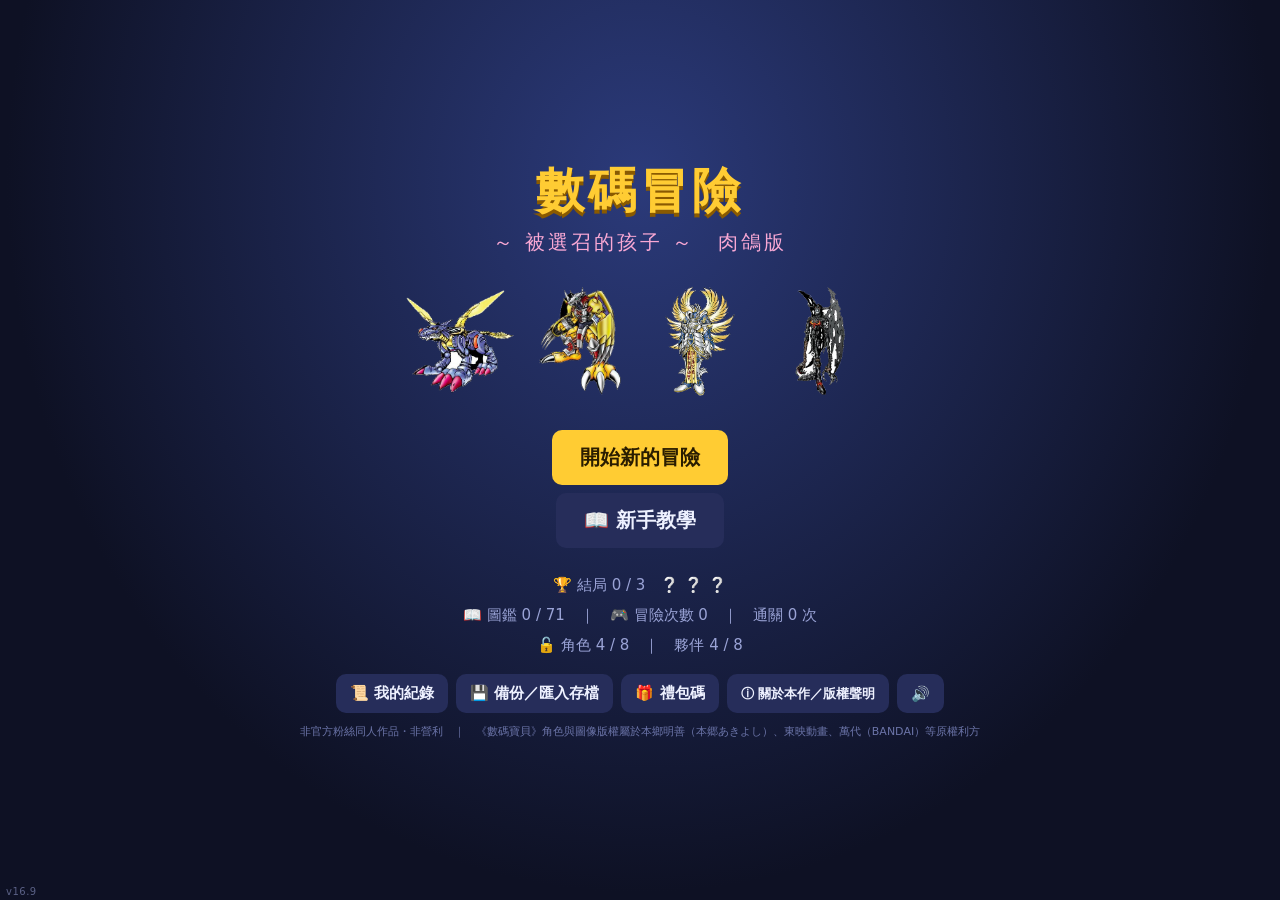
==== commit beeb7ad1: "Add files via upload" ====
--- a/index.html
+++ b/index.html
@@ -12,7 +12,7 @@
 <link rel="icon" href="icons/icon-192.png">
 <link rel="apple-touch-icon" href="icons/apple-touch-icon.png">
 <title>數碼冒險：肉鴿版</title>
-<link rel="stylesheet" href="style.css?v=16.7">
+<link rel="stylesheet" href="style.css?v=16.9">
 </head>
 <body>
 
@@ -29,7 +29,7 @@
     <button class="btn big" id="btnTutorial">📖 新手教學</button>
   </div>
   <div id="titleMeta"></div>
-  <div class="selectBtns"><button class="btn" id="btnRecords">📜 我的紀錄</button><button class="btn" id="btnSave">💾 備份／匯入存檔</button><button class="btn" id="btnAbout">ⓘ 關於本作／版權聲明</button><button class="btn soundBtn" title="聲音設定（M 鍵：全部靜音）">🔊</button></div>
+  <div class="selectBtns"><button class="btn" id="btnRecords">📜 我的紀錄</button><button class="btn" id="btnSave">💾 備份／匯入存檔</button><button class="btn" id="btnGiftCode">🎁 禮包碼</button><button class="btn" id="btnAbout">ⓘ 關於本作／版權聲明</button><button class="btn soundBtn" title="聲音設定（M 鍵：全部靜音）">🔊</button></div>
   <div class="credit">非官方粉絲同人作品・非營利　｜　《數碼寶貝》角色與圖像版權屬於本鄉明善（本郷あきよし）、東映動畫、萬代（BANDAI）等原權利方</div>
 </div>
 
@@ -174,25 +174,28 @@
 <div id="verTag"></div>
 <div id="updateBar" class="hidden">🆕 有新版本了！點這裡更新（存檔會保留）</div>
 
-<script src="js/version.js?v=16.7"></script>
-<script src="js/data.js?v=16.7"></script>
-<script src="js/ui.js?v=16.7"></script>
-<script src="js/sfx.js?v=16.7"></script>
-<script src="js/bgm.js?v=16.7"></script>
-<script src="js/vfx.js?v=16.7"></script>
-<script src="js/scene.js?v=16.7"></script>
-<script src="js/battle.js?v=16.7"></script>
-<script src="js/world.js?v=16.7"></script>
-<script src="js/cutscene.js?v=16.7"></script>
-<script src="js/story.js?v=16.7"></script>
-<script src="js/puzzle.js?v=16.7"></script>
-<script src="js/assist.js?v=16.7"></script>
-<script src="js/part2.js?v=16.7"></script>
-<script src="js/ch5.js?v=16.7"></script>
-<script src="js/ch6.js?v=16.7"></script>
-<script src="js/part3.js?v=16.7"></script>
-<script src="js/tutorial.js?v=16.7"></script>
-<script src="js/main.js?v=16.7"></script>
+<script src="js/version.js?v=16.9"></script>
+<script src="js/data.js?v=16.9"></script>
+<script src="js/ui.js?v=16.9"></script>
+<script src="js/sfx.js?v=16.9"></script>
+<script src="js/bgm.js?v=16.9"></script>
+<script src="js/vfx.js?v=16.9"></script>
+<script src="js/scene.js?v=16.9"></script>
+<script src="js/battle.js?v=16.9"></script>
+<script src="js/three.min.js"></script>
+<script src="js/island.js?v=16.9"></script>
+<script src="js/world.js?v=16.9"></script>
+<script src="js/area3d.js?v=16.9"></script>
+<script src="js/cutscene.js?v=16.9"></script>
+<script src="js/story.js?v=16.9"></script>
+<script src="js/puzzle.js?v=16.9"></script>
+<script src="js/assist.js?v=16.9"></script>
+<script src="js/part2.js?v=16.9"></script>
+<script src="js/ch5.js?v=16.9"></script>
+<script src="js/ch6.js?v=16.9"></script>
+<script src="js/part3.js?v=16.9"></script>
+<script src="js/tutorial.js?v=16.9"></script>
+<script src="js/main.js?v=16.9"></script>
 <script>
   if ('serviceWorker' in navigator && location.protocol.startsWith('http')) {
     let hadController = !!navigator.serviceWorker.controller;
--- a/style.css
+++ b/style.css
@@ -254,6 +254,38 @@
 .rnode.here{opacity:1;border-color:#4ade80;box-shadow:0 0 18px #4ade8088}
 @keyframes nodePulse{50%{box-shadow:0 0 30px #ffcc33cc}}
 .routeLegend{text-align:center;color:var(--muted);font-size:13px;padding:8px}
+/* 3D 浮空小島 */
+#routeScreen.isl3d #routeWrap{width:100%;overflow:hidden;touch-action:none}
+#routeScreen.isl3d #routeMap{height:100%}
+#routeScreen.isl3d .routeHead{position:absolute;left:300px;right:0;top:0;z-index:2;pointer-events:none;text-shadow:0 2px 6px #000a}
+#routeScreen.isl3d .routeHead .sub{color:#fff}
+#routeScreen.isl3d .routeLegend{position:absolute;left:300px;right:0;bottom:0;z-index:2;pointer-events:none;color:#fff;text-shadow:0 1px 4px #000}
+.islCanvas{display:block;cursor:grab;touch-action:none}
+.islOverlay{position:absolute;inset:0;pointer-events:none;overflow:hidden}
+.rnode.isl{transform:translate(-50%,-100%) scale(var(--s,1));transform-origin:50% 100%;background:#1a1f3dcc;pointer-events:auto}
+.rnode.isl.can:hover{transform:translate(-50%,-100%) scale(calc(var(--s,1) * 1.15))}
+.rnode.isl.done{opacity:.55}
+.islHero{position:absolute;transform:translate(-50%,-100%) scale(var(--s,1));transform-origin:50% 100%;animation:islHop 1s ease-in-out infinite;filter:drop-shadow(0 4px 4px #0008)}
+@keyframes islHop{50%{margin-top:-8px}}
+.islPick{position:absolute;inset:0}
+/* 3D 探索地圖：3D 畫面鋪滿，原本的畫布變成透明的上層 */
+#areaScreen.a3d .a3Canvas,#areaScreen.a3d #area{position:absolute;top:0;bottom:0;left:300px;right:0;width:calc(100% - 300px)!important;height:100%!important;border-radius:0;box-shadow:none}
+#areaScreen.a3d #area{background:none;touch-action:none}
+#areaScreen.a3d #areaHelp{position:absolute;bottom:6px;left:300px;right:0;text-align:center;color:#fff;text-shadow:0 1px 3px #000;pointer-events:none}
+@media (max-width:900px),(max-height:600px){#areaScreen.a3d .a3Canvas,#areaScreen.a3d #area{left:0;top:56px;width:100%!important;height:calc(100% - 56px)!important}}
+.islPanel{position:absolute;top:0;bottom:0;background:none;border:0;border-left:2px solid #fff8;padding:0;cursor:pointer;display:flex;align-items:flex-end;justify-content:center}
+.islPanel:first-child{border-left:0}
+.islPanel::after{content:'';position:absolute;inset:0;box-shadow:inset 0 0 0 0 #ffcc33;transition:box-shadow .15s;pointer-events:none}
+.islPanel:hover::after{box-shadow:inset 0 0 0 4px #ffcc33}
+.islLabel{margin-bottom:64px;display:flex;flex-direction:column;align-items:center;gap:2px;padding:8px 14px;border-radius:14px;background:#0e1124b8;color:#fff;max-width:90%;text-align:center;box-shadow:0 4px 14px #0006}
+.islLabel .ic{font-size:30px;line-height:1}
+.islLabel b{font-size:18px;color:var(--accent)}
+.islLabel small{font-size:12px;color:#dfe4ff}
+.islPanel.boss .islLabel b{color:#ff6b6b}
+.islToggle{position:absolute;left:50%;bottom:14px;transform:translateX(-50%);z-index:3;font-size:13px;padding:6px 14px}
+#routeScreen.isl3d.islPickMode .routeLegend{display:none}
+#routeScreen.isl3d:not(.islPickMode) .routeLegend{bottom:50px}
+@media (orientation:portrait) and (max-width:700px){.islLabel{padding:6px 6px;margin-bottom:58px}.islLabel b{font-size:14px}.islLabel small{font-size:10px}.islLabel .ic{font-size:24px}}
 
 /* 探索地圖 */
 #areaScreen{position:fixed;inset:0;padding-left:300px;display:flex;flex-direction:column;align-items:center;justify-content:center;background:#0b0e20}
@@ -463,6 +495,8 @@
   #hudQuick{display:block}
   #hud.expanded #hudSub{display:block}
   #routeScreen,#areaScreen{padding-left:0;padding-top:56px}
+  #routeScreen.isl3d .routeHead{left:0;top:56px}
+  #routeScreen.isl3d .routeLegend{left:0}
   #area{width:min(calc(100vw - 12px),calc((100vh - 64px) * 1.5));border-radius:8px}
   .routeHead h2{font-size:20px}
   .routeLegend{font-size:11px}
@@ -645,6 +679,7 @@
 .saveBox h3{margin:0 0 6px;font-size:15px;color:#fde68a}
 .saveBox textarea{-webkit-user-select:text !important;-webkit-touch-callout:default;width:100%;height:76px;margin:8px 0;border-radius:8px;border:1px solid #4b5394;background:#0e1124;color:#cbd5ff;font:11px/1.4 monospace;padding:6px;resize:vertical;word-break:break-all;-webkit-user-select:text;user-select:text}
 .saveBox .btn{width:100%}
+.saveBox input{-webkit-user-select:text;user-select:text;width:100%;margin:4px 0 10px;border-radius:8px;border:1px solid #4b5394;background:#0e1124;color:#fde68a;font:bold 18px/1.4 monospace;letter-spacing:2px;text-align:center;padding:8px;text-transform:uppercase;box-sizing:border-box}
 .saveBox .col2{display:flex;gap:8px}.saveBox .col2 .btn{flex:1}
 
 /* v11.0：出售卡片 */
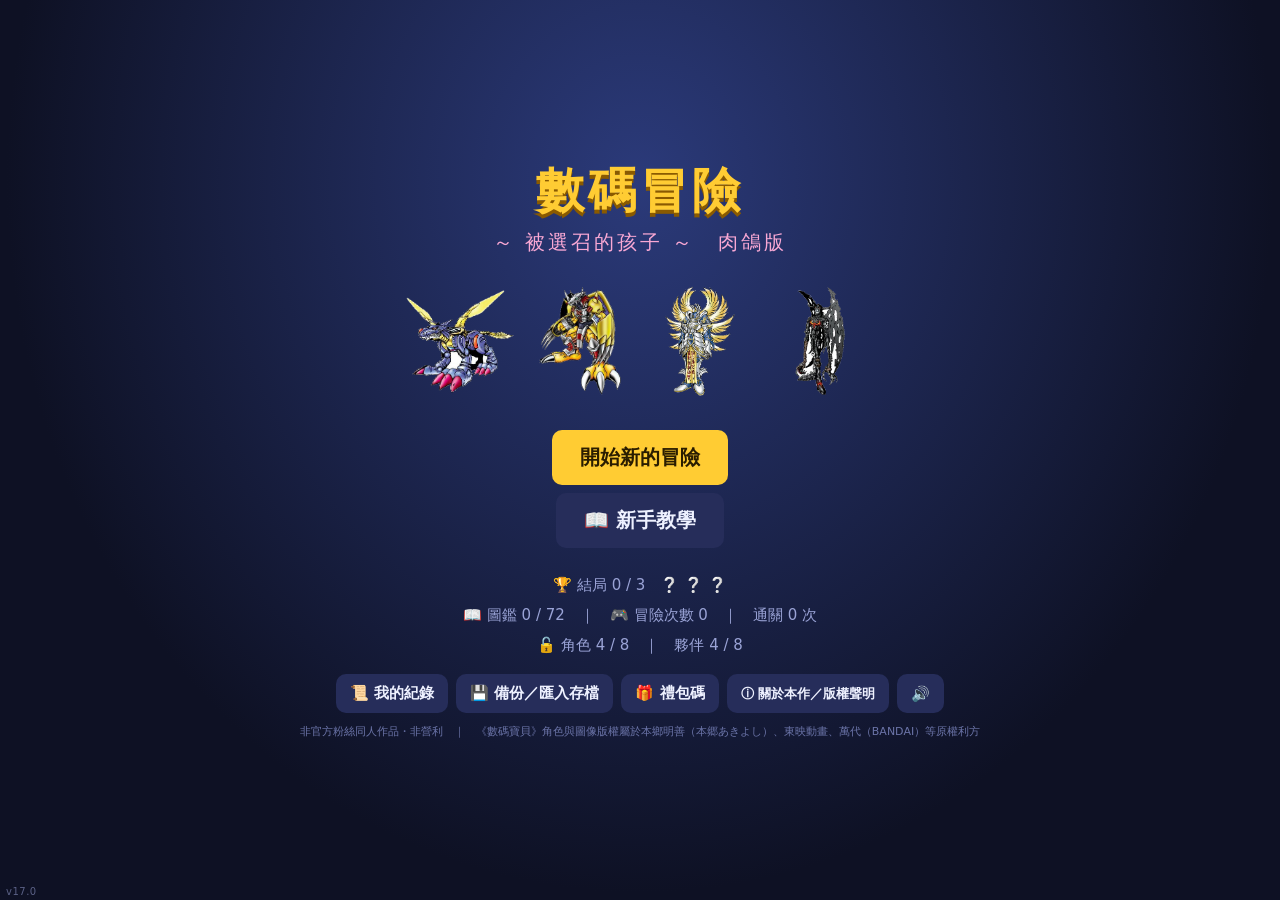
==== commit 0a620095: "Add files via upload" ====
--- a/index.html
+++ b/index.html
@@ -1,216 +1,217 @@
-<!doctype html>
-<html lang="zh-Hant">
-<head>
-<meta charset="utf-8">
-<meta name="viewport" content="width=device-width,initial-scale=1,maximum-scale=1,user-scalable=no,viewport-fit=cover">
-<meta name="theme-color" content="#0e1124">
-<meta name="apple-mobile-web-app-capable" content="yes">
-<meta name="mobile-web-app-capable" content="yes">
-<meta name="apple-mobile-web-app-title" content="數碼冒險">
-<meta name="description" content="非官方粉絲同人作品：數碼寶貝風格的肉鴿卡牌冒險遊戲">
-<link rel="manifest" href="manifest.webmanifest">
-<link rel="icon" href="icons/icon-192.png">
-<link rel="apple-touch-icon" href="icons/apple-touch-icon.png">
-<title>數碼冒險：肉鴿版</title>
-<link rel="stylesheet" href="style.css?v=16.9">
-</head>
-<body>
-
-<!-- 標題 -->
-<div id="title" class="screen">
-  <h1>數碼冒險</h1>
-  <div class="subtitle">～ 被選召的孩子 ～　肉鴿版</div>
-  <div class="titleArt" id="titleArt"></div>
-  <div class="selectBtns col">
-    <button class="btn big hidden" id="btnContinue"></button>
-    <button class="btn primary big" id="btnNew">開始新的冒險</button>
-    <button class="btn big hidden" id="btnPart2">🌍 第二部・伺服大陸篇</button>
-    <button class="btn big hidden" id="btnPart3">🌋 第三部・黑暗四天王篇</button>
-    <button class="btn big" id="btnTutorial">📖 新手教學</button>
-  </div>
-  <div id="titleMeta"></div>
-  <div class="selectBtns"><button class="btn" id="btnRecords">📜 我的紀錄</button><button class="btn" id="btnSave">💾 備份／匯入存檔</button><button class="btn" id="btnGiftCode">🎁 禮包碼</button><button class="btn" id="btnAbout">ⓘ 關於本作／版權聲明</button><button class="btn soundBtn" title="聲音設定（M 鍵：全部靜音）">🔊</button></div>
-  <div class="credit">非官方粉絲同人作品・非營利　｜　《數碼寶貝》角色與圖像版權屬於本鄉明善（本郷あきよし）、東映動畫、萬代（BANDAI）等原權利方</div>
-</div>
-
-<!-- 選孩子 -->
-<div id="kidSelect" class="screen hidden">
-  <h1>選擇被選召的孩子</h1>
-  <p class="sub">每個孩子都有自己的徽章、加成與弱點</p>
-  <div id="kidList"></div>
-  <div class="selectBtns">
-    <button class="btn big" id="btnKidBack">返回</button>
-    <button class="btn primary big" id="btnKidOk" disabled>就是我了！</button>
-  </div>
-</div>
-
-<!-- 選夥伴 -->
-<div id="select" class="screen hidden">
-  <h1>選擇夥伴</h1>
-  <p class="sub">達成條件可以解鎖更多夥伴</p>
-  <div id="starterList"></div>
-  <div class="selectBtns">
-    <button class="btn big" id="btnBackTitle">返回</button>
-    <button class="btn primary big" id="btnChoose" disabled>就決定是你了！</button>
-  </div>
-</div>
-
-<!-- 共用 HUD -->
-<div id="hud" class="hidden">
-  <div id="hudKid" class="hudKid"></div>
-  <div class="t"><span id="hudPic"></span><div><div id="hudName"></div><div id="hudSub" class="mini2"></div><div id="hudQuick" class="mini2"></div></div></div>
-  <div class="mini"><span>HP</span><span id="hudHp"></span></div>
-  <div class="bar"><i id="hudHpBar"></i></div>
-  <div class="mini"><span>EXP</span><span id="hudExp"></span></div>
-  <div class="bar exp"><i id="hudExpBar"></i></div>
-  <div class="mini"><span>🔥 勇氣值（全隊共用）</span><span class="courageVal"></span></div>
-  <div class="bar courage courageBar" title="勇氣值（全隊共用）：用來進化。刻度是 30／60／100，戰鬥結束後保留一半"><i></i><s style="left:25%"></s><s style="left:50%"></s><s style="left:83.3%"></s></div>
-  <div class="mini"><span>💰 數碼幣</span><span id="hudBits"></span></div>
-  <div id="hudTeam"></div>
-  <div id="hudItems"></div>
-  <div id="hudRelics"></div>
-  <div class="hbtns">
-    <button class="btn" id="btnTeam">👥 隊伍 (T)</button>
-    <button class="btn" id="btnDeck">🃏 牌組 (C)</button>
-    <button class="btn" id="btnBagField">🎒 背包 (I)</button>
-    <button class="btn soundBtn" title="聲音設定（M 鍵：全部靜音）">🔊</button>
-  </div>
-  <button class="btn quit" id="btnQuit">回到標題</button>
-</div>
-
-<!-- 路線圖 -->
-<div id="routeScreen" class="hidden">
-  <div class="routeHead"><h2 id="routeTitle"></h2><div id="routeSub" class="sub"></div></div>
-  <div id="routeWrap"><div id="routeMap"></div></div>
-  <div class="routeLegend">⚔️ 戰鬥　💀 精英　❓ 事件　💗 回復泉　🛒 商店　🥚 數碼蛋　🎁 寶藏　🧩 古代遺跡　😈 頭目</div>
-</div>
-
-<!-- 探索地圖 -->
-<div id="areaScreen" class="hidden">
-  <canvas id="area" width="768" height="512"></canvas>
-  <div id="joyZone"></div>
-  <div id="joyBase"><div id="joyKnob"></div></div>
-  <div id="joyHint">👆 按住左半邊拖曳移動</div>
-  <div id="dpad">
-    <button data-k="arrowup" class="up">▲</button>
-    <button data-k="arrowleft" class="left">◀</button>
-    <button data-k="arrowright" class="right">▶</button>
-    <button data-k="arrowdown" class="down">▼</button>
-  </div>
-  <div id="areaHelp">方向鍵 / WASD 移動（也可以點地圖自動走過去；手機按住左半邊拖曳）　｜　碰到東西就會互動　｜　迷霧中藏著敵人和寶箱　｜　找到發光的傳送門離開　｜　T 隊伍　C 牌組</div>
-</div>
-
-<!-- 戰鬥 -->
-<div id="battle" class="hidden">
-  <div id="battleRelics"></div>
-  <button class="btn" id="btnHelp">❓ 說明 (H)</button>
-  <button class="btn soundBtn" id="btnSoundBattle" title="聲音設定（M 鍵：全部靜音）">🔊</button>
-  <div id="domainBar" class="hidden"></div>
-  <div id="bNotice" class="hidden"></div>
-  <div class="arena" id="arena">
-    <canvas id="arenaBg"></canvas>
-    <div class="unit bench" id="bUnit2"><div class="ring"></div><div class="shadow"></div><div class="sprite"><span class="emo"></span></div><div class="miniHp"><i></i></div></div>
-    <div class="unit bench" id="bUnit1"><div class="ring"></div><div class="shadow"></div><div class="sprite"><span class="emo"></span></div><div class="miniHp"><i></i></div></div>
-    <div class="unit foe" id="eUnit"><div class="ring"></div><div class="shadow"></div><div class="sprite"><span class="emo"></span></div><div class="miniHp"><i></i></div></div>
-    <div class="unit mine" id="pUnit"><div class="ring"></div><div class="shadow"></div><div class="sprite"><span class="emo"></span></div><div class="miniHp"><i></i></div></div>
-    <div class="fighter" id="pPanel">
-      <div class="block hidden"></div>
-      <div class="fhead"><span><span class="fname"></span> <span class="flv"></span></span><span class="fattr"></span></div>
-      <div class="row"><span>HP</span><span class="hptxt"></span></div>
-      <div class="bar hp"><i></i></div>
-      <div class="row"><span>行動條</span><span class="spdtxt"></span></div>
-      <div class="bar atb" title="行動條：集滿就輪到你行動，輪到你時時間會暫停"><i></i></div>
-      <div class="row"><span>🔥 勇氣值</span><span class="courageVal"></span></div>
-      <div class="bar courage courageBar" title="勇氣值（全隊共用）：用來進化。刻度是 30／60／100，戰鬥結束後保留一半"><i></i><s style="left:25%"></s><s style="left:50%"></s><s style="left:83.3%"></s></div>
-      <div class="row crestRow hidden"><span>🔰 徽章刻度</span><span class="crestVal"></span></div>
-      <div class="statuses"></div>
-      <div class="bench"></div>
-    </div>
-    <div class="fighter" id="ePanel">
-      <div class="intent"></div>
-      <button id="domBadge" class="hidden" title="查看領域效果"></button>
-      <div class="block hidden"></div>
-      <div class="fhead"><span><span class="fname"></span> <span class="flv"></span></span><span class="fattr"></span></div>
-      <div class="row"><span>HP</span><span class="hptxt"></span></div>
-      <div class="bar hp"><i></i></div>
-      <div class="row"><span>行動條</span><span class="spdtxt"></span></div>
-      <div class="bar atb enemy" title="敵人的行動條：集滿就會攻擊你"><i></i></div>
-      <div class="statuses"></div>
-    </div>
-    <div class="log" id="log"></div>
-    <div class="vignette"></div>
-  </div>
-  <div class="handbar">
-    <div class="energy"><div class="orb" id="orb" title="能量：出牌要花能量，沒用完的最多保留 2 點到下回合">3</div><div class="piles" id="piles"></div></div>
-    <div class="hand" id="hand"></div>
-    <div class="btns">
-      <button class="btn evo" id="btnEvo">✨ 進化 (E)</button>
-      <button class="btn primary" id="btnEnd">結束回合 (空白鍵)</button>
-      <button class="btn persuade" id="btnPersuade">🤝 勸降 (R)</button>
-      <div class="btnrow">
-        <button class="btn" id="btnSwitch">🔄 換手 (Q)</button>
-        <button class="btn" id="btnBag">🎒 道具</button>
-        <button class="btn" id="btnFlee">逃跑</button>
-      </div>
-    </div>
-  </div>
-  <div id="evoPanel" class="popup hidden"></div>
-  <div id="switchPanel" class="popup hidden"></div>
-  <div id="bagPanel" class="popup hidden"></div>
-  <div id="persuadePanel" class="popup hidden"></div>
-  <div id="result" class="hidden"><h2></h2><p></p></div>
-</div>
-
-<div id="reward" class="screen hidden"></div>
-<div id="overlay" class="screen hidden"></div>
-<div id="modal" class="screen hidden"></div>
-<div id="dialog" class="hidden"></div>
-<div id="vfxLayer"></div>
-<div id="coachRing" class="hidden"></div>
-<div id="coachTip" class="hidden"></div>
-<div id="evoFlash" class="hidden"></div>
-<div id="banner"></div>
-<div id="toast"></div>
-<div id="verTag"></div>
-<div id="updateBar" class="hidden">🆕 有新版本了！點這裡更新（存檔會保留）</div>
-
-<script src="js/version.js?v=16.9"></script>
-<script src="js/data.js?v=16.9"></script>
-<script src="js/ui.js?v=16.9"></script>
-<script src="js/sfx.js?v=16.9"></script>
-<script src="js/bgm.js?v=16.9"></script>
-<script src="js/vfx.js?v=16.9"></script>
-<script src="js/scene.js?v=16.9"></script>
-<script src="js/battle.js?v=16.9"></script>
-<script src="js/three.min.js"></script>
-<script src="js/island.js?v=16.9"></script>
-<script src="js/world.js?v=16.9"></script>
-<script src="js/area3d.js?v=16.9"></script>
-<script src="js/cutscene.js?v=16.9"></script>
-<script src="js/story.js?v=16.9"></script>
-<script src="js/puzzle.js?v=16.9"></script>
-<script src="js/assist.js?v=16.9"></script>
-<script src="js/part2.js?v=16.9"></script>
-<script src="js/ch5.js?v=16.9"></script>
-<script src="js/ch6.js?v=16.9"></script>
-<script src="js/part3.js?v=16.9"></script>
-<script src="js/tutorial.js?v=16.9"></script>
-<script src="js/main.js?v=16.9"></script>
-<script>
-  if ('serviceWorker' in navigator && location.protocol.startsWith('http')) {
-    let hadController = !!navigator.serviceWorker.controller;
-    navigator.serviceWorker.register('sw.js').then(reg => {
-      setInterval(() => reg.update(), 30 * 60 * 1000);
-      document.addEventListener('visibilitychange', () => { if (!document.hidden) reg.update(); });
-    }).catch(() => {});
-    // 新版本接手時（不是第一次安裝），顯示更新提示
-    navigator.serviceWorker.addEventListener('controllerchange', () => {
-      if (hadController) document.getElementById('updateBar').classList.remove('hidden');
-      hadController = true;
-    });
-    document.getElementById('updateBar').onclick = () => location.reload();
-  }
-  document.getElementById('verTag').textContent = 'v' + GAME_VERSION;
-</script>
-</body>
-</html>
+<!doctype html>
+<html lang="zh-Hant">
+<head>
+<meta charset="utf-8">
+<meta name="viewport" content="width=device-width,initial-scale=1,maximum-scale=1,user-scalable=no,viewport-fit=cover">
+<meta name="theme-color" content="#0e1124">
+<meta name="apple-mobile-web-app-capable" content="yes">
+<meta name="mobile-web-app-capable" content="yes">
+<meta name="apple-mobile-web-app-title" content="數碼冒險">
+<meta name="description" content="非官方粉絲同人作品：數碼寶貝風格的肉鴿卡牌冒險遊戲">
+<link rel="manifest" href="manifest.webmanifest">
+<link rel="icon" href="icons/icon-192.png">
+<link rel="apple-touch-icon" href="icons/apple-touch-icon.png">
+<title>數碼冒險：肉鴿版</title>
+<link rel="stylesheet" href="style.css?v=17.0">
+</head>
+<body>
+
+<!-- 標題 -->
+<div id="title" class="screen">
+  <h1>數碼冒險</h1>
+  <div class="subtitle">～ 被選召的孩子 ～　肉鴿版</div>
+  <div class="titleArt" id="titleArt"></div>
+  <div class="selectBtns col">
+    <button class="btn big hidden" id="btnContinue"></button>
+    <button class="btn primary big" id="btnNew">開始新的冒險</button>
+    <button class="btn big hidden" id="btnPart2">🌍 第二部・伺服大陸篇</button>
+    <button class="btn big hidden" id="btnPart3">🌋 第三部・黑暗四天王篇</button>
+    <button class="btn big" id="btnTutorial">📖 新手教學</button>
+  </div>
+  <div id="titleMeta"></div>
+  <div class="selectBtns"><button class="btn" id="btnRecords">📜 我的紀錄</button><button class="btn" id="btnSave">💾 備份／匯入存檔</button><button class="btn" id="btnGiftCode">🎁 禮包碼</button><button class="btn" id="btnAbout">ⓘ 關於本作／版權聲明</button><button class="btn soundBtn" title="聲音設定（M 鍵：全部靜音）">🔊</button></div>
+  <div class="credit">非官方粉絲同人作品・非營利　｜　《數碼寶貝》角色與圖像版權屬於本鄉明善（本郷あきよし）、東映動畫、萬代（BANDAI）等原權利方</div>
+</div>
+
+<!-- 選孩子 -->
+<div id="kidSelect" class="screen hidden">
+  <h1>選擇被選召的孩子</h1>
+  <p class="sub">每個孩子都有自己的徽章、加成與弱點</p>
+  <div id="kidList"></div>
+  <div class="selectBtns">
+    <button class="btn big" id="btnKidBack">返回</button>
+    <button class="btn primary big" id="btnKidOk" disabled>就是我了！</button>
+  </div>
+</div>
+
+<!-- 選夥伴 -->
+<div id="select" class="screen hidden">
+  <h1>選擇夥伴</h1>
+  <p class="sub">達成條件可以解鎖更多夥伴</p>
+  <div id="starterList"></div>
+  <div class="selectBtns">
+    <button class="btn big" id="btnBackTitle">返回</button>
+    <button class="btn primary big" id="btnChoose" disabled>就決定是你了！</button>
+  </div>
+</div>
+
+<!-- 共用 HUD -->
+<div id="hud" class="hidden">
+  <div id="hudKid" class="hudKid"></div>
+  <div class="t"><span id="hudPic"></span><div><div id="hudName"></div><div id="hudSub" class="mini2"></div><div id="hudQuick" class="mini2"></div></div></div>
+  <div class="mini"><span>HP</span><span id="hudHp"></span></div>
+  <div class="bar"><i id="hudHpBar"></i></div>
+  <div class="mini"><span>EXP</span><span id="hudExp"></span></div>
+  <div class="bar exp"><i id="hudExpBar"></i></div>
+  <div class="mini"><span>🔥 勇氣值（全隊共用）</span><span class="courageVal"></span></div>
+  <div class="bar courage courageBar" title="勇氣值（全隊共用）：用來進化。刻度是 30／60／100，戰鬥結束後保留一半"><i></i><s style="left:25%"></s><s style="left:50%"></s><s style="left:83.3%"></s></div>
+  <div class="mini"><span>💰 數碼幣</span><span id="hudBits"></span></div>
+  <div id="hudTeam"></div>
+  <div id="hudItems"></div>
+  <div id="hudRelics"></div>
+  <div class="hbtns">
+    <button class="btn" id="btnTeam">👥 隊伍 (T)</button>
+    <button class="btn" id="btnDeck">🃏 牌組 (C)</button>
+    <button class="btn" id="btnBagField">🎒 背包 (I)</button>
+    <button class="btn soundBtn" title="聲音設定（M 鍵：全部靜音）">🔊</button>
+  </div>
+  <button class="btn quit" id="btnQuit">回到標題</button>
+</div>
+
+<!-- 路線圖 -->
+<div id="routeScreen" class="hidden">
+  <div class="routeHead"><h2 id="routeTitle"></h2><div id="routeSub" class="sub"></div></div>
+  <div id="routeWrap"><div id="routeMap"></div></div>
+  <div class="routeLegend">⚔️ 戰鬥　💀 精英　❓ 事件　💗 回復泉　🛒 商店　🥚 數碼蛋　🎁 寶藏　🧩 古代遺跡　😈 頭目</div>
+</div>
+
+<!-- 探索地圖 -->
+<div id="areaScreen" class="hidden">
+  <canvas id="area" width="768" height="512"></canvas>
+  <div id="joyZone"></div>
+  <div id="joyBase"><div id="joyKnob"></div></div>
+  <div id="joyHint">👆 按住左半邊拖曳移動</div>
+  <div id="dpad">
+    <button data-k="arrowup" class="up">▲</button>
+    <button data-k="arrowleft" class="left">◀</button>
+    <button data-k="arrowright" class="right">▶</button>
+    <button data-k="arrowdown" class="down">▼</button>
+  </div>
+  <div id="areaHelp">方向鍵 / WASD 移動（也可以點地圖自動走過去；手機按住左半邊拖曳）　｜　碰到東西就會互動　｜　迷霧中藏著敵人和寶箱　｜　找到發光的傳送門離開　｜　T 隊伍　C 牌組</div>
+</div>
+
+<!-- 戰鬥 -->
+<div id="battle" class="hidden">
+  <div id="battleRelics"></div>
+  <button class="btn" id="btnHelp">❓ 說明 (H)</button>
+  <button class="btn soundBtn" id="btnSoundBattle" title="聲音設定（M 鍵：全部靜音）">🔊</button>
+  <div id="domainBar" class="hidden"></div>
+  <div id="bNotice" class="hidden"></div>
+  <div class="arena" id="arena">
+    <canvas id="arenaBg"></canvas>
+    <div class="unit bench" id="bUnit2"><div class="ring"></div><div class="shadow"></div><div class="sprite"><span class="emo"></span></div><div class="miniHp"><i></i></div></div>
+    <div class="unit bench" id="bUnit1"><div class="ring"></div><div class="shadow"></div><div class="sprite"><span class="emo"></span></div><div class="miniHp"><i></i></div></div>
+    <div class="unit foe" id="eUnit"><div class="ring"></div><div class="shadow"></div><div class="sprite"><span class="emo"></span></div><div class="miniHp"><i></i></div></div>
+    <div class="unit mine" id="pUnit"><div class="ring"></div><div class="shadow"></div><div class="sprite"><span class="emo"></span></div><div class="miniHp"><i></i></div></div>
+    <div class="fighter" id="pPanel">
+      <div class="block hidden"></div>
+      <div class="fhead"><span><span class="fname"></span> <span class="flv"></span></span><span class="fattr"></span></div>
+      <div class="row"><span>HP</span><span class="hptxt"></span></div>
+      <div class="bar hp"><i></i></div>
+      <div class="row"><span>行動條</span><span class="spdtxt"></span></div>
+      <div class="bar atb" title="行動條：集滿就輪到你行動，輪到你時時間會暫停"><i></i></div>
+      <div class="row"><span>🔥 勇氣值</span><span class="courageVal"></span></div>
+      <div class="bar courage courageBar" title="勇氣值（全隊共用）：用來進化。刻度是 30／60／100，戰鬥結束後保留一半"><i></i><s style="left:25%"></s><s style="left:50%"></s><s style="left:83.3%"></s></div>
+      <div class="row crestRow hidden"><span>🔰 徽章刻度</span><span class="crestVal"></span></div>
+      <div class="statuses"></div>
+      <div class="bench"></div>
+    </div>
+    <div class="fighter" id="ePanel">
+      <div class="intent"></div>
+      <button id="domBadge" class="hidden" title="查看領域效果"></button>
+      <div class="block hidden"></div>
+      <div class="fhead"><span><span class="fname"></span> <span class="flv"></span></span><span class="fattr"></span></div>
+      <div class="row"><span>HP</span><span class="hptxt"></span></div>
+      <div class="bar hp"><i></i></div>
+      <div class="row"><span>行動條</span><span class="spdtxt"></span></div>
+      <div class="bar atb enemy" title="敵人的行動條：集滿就會攻擊你"><i></i></div>
+      <div class="statuses"></div>
+    </div>
+    <div class="log" id="log"></div>
+    <div class="vignette"></div>
+  </div>
+  <div class="handbar">
+    <div class="energy"><div class="orb" id="orb" title="能量：出牌要花能量，沒用完的最多保留 2 點到下回合">3</div><div class="piles" id="piles"></div></div>
+    <div class="hand" id="hand"></div>
+    <div class="btns">
+      <button class="btn evo" id="btnEvo">✨ 進化 (E)</button>
+      <button class="btn primary" id="btnEnd">結束回合 (空白鍵)</button>
+      <button class="btn persuade" id="btnPersuade">🤝 勸降 (R)</button>
+      <div class="btnrow">
+        <button class="btn" id="btnSwitch">🔄 換手 (Q)</button>
+        <button class="btn" id="btnBag">🎒 道具</button>
+        <button class="btn" id="btnFlee">逃跑</button>
+      </div>
+    </div>
+  </div>
+  <div id="evoPanel" class="popup hidden"></div>
+  <div id="switchPanel" class="popup hidden"></div>
+  <div id="bagPanel" class="popup hidden"></div>
+  <div id="persuadePanel" class="popup hidden"></div>
+  <div id="result" class="hidden"><h2></h2><p></p></div>
+</div>
+
+<div id="reward" class="screen hidden"></div>
+<div id="overlay" class="screen hidden"></div>
+<div id="modal" class="screen hidden"></div>
+<div id="dialog" class="hidden"></div>
+<div id="vfxLayer"></div>
+<div id="coachRing" class="hidden"></div>
+<div id="coachTip" class="hidden"></div>
+<div id="evoFlash" class="hidden"></div>
+<div id="banner"></div>
+<div id="toast"></div>
+<div id="verTag"></div>
+<div id="updateBar" class="hidden">🆕 有新版本了！點這裡更新（存檔會保留）</div>
+
+<script src="js/version.js?v=17.0"></script>
+<script src="js/data.js?v=17.0"></script>
+<script src="js/ui.js?v=17.0"></script>
+<script src="js/sfx.js?v=17.0"></script>
+<script src="js/bgm.js?v=17.0"></script>
+<script src="js/vfx.js?v=17.0"></script>
+<script src="js/scene.js?v=17.0"></script>
+<script src="js/battle.js?v=17.0"></script>
+<script src="js/three.min.js"></script>
+<script src="js/island.js?v=17.0"></script>
+<script src="js/world.js?v=17.0"></script>
+<script src="js/area3d.js?v=17.0"></script>
+<script src="js/cutscene.js?v=17.0"></script>
+<script src="js/story.js?v=17.0"></script>
+<script src="js/puzzle.js?v=17.0"></script>
+<script src="js/assist.js?v=17.0"></script>
+<script src="js/part2.js?v=17.0"></script>
+<script src="js/ch5.js?v=17.0"></script>
+<script src="js/ch6.js?v=17.0"></script>
+<script src="js/part3.js?v=17.0"></script>
+<script src="js/final.js?v=17.0"></script>
+<script src="js/tutorial.js?v=17.0"></script>
+<script src="js/main.js?v=17.0"></script>
+<script>
+  if ('serviceWorker' in navigator && location.protocol.startsWith('http')) {
+    let hadController = !!navigator.serviceWorker.controller;
+    navigator.serviceWorker.register('sw.js').then(reg => {
+      setInterval(() => reg.update(), 30 * 60 * 1000);
+      document.addEventListener('visibilitychange', () => { if (!document.hidden) reg.update(); });
+    }).catch(() => {});
+    // 新版本接手時（不是第一次安裝），顯示更新提示
+    navigator.serviceWorker.addEventListener('controllerchange', () => {
+      if (hadController) document.getElementById('updateBar').classList.remove('hidden');
+      hadController = true;
+    });
+    document.getElementById('updateBar').onclick = () => location.reload();
+  }
+  document.getElementById('verTag').textContent = 'v' + GAME_VERSION;
+</script>
+</body>
+</html>
--- a/style.css
+++ b/style.css
@@ -277,15 +277,16 @@
 .islPanel:first-child{border-left:0}
 .islPanel::after{content:'';position:absolute;inset:0;box-shadow:inset 0 0 0 0 #ffcc33;transition:box-shadow .15s;pointer-events:none}
 .islPanel:hover::after{box-shadow:inset 0 0 0 4px #ffcc33}
-.islLabel{margin-bottom:64px;display:flex;flex-direction:column;align-items:center;gap:2px;padding:8px 14px;border-radius:14px;background:#0e1124b8;color:#fff;max-width:90%;text-align:center;box-shadow:0 4px 14px #0006}
+.islLabel{margin-bottom:96px;display:flex;flex-direction:column;align-items:center;gap:2px;padding:8px 14px;border-radius:14px;background:#0e1124b8;color:#fff;max-width:90%;text-align:center;box-shadow:0 4px 14px #0006}
 .islLabel .ic{font-size:30px;line-height:1}
 .islLabel b{font-size:18px;color:var(--accent)}
 .islLabel small{font-size:12px;color:#dfe4ff}
 .islPanel.boss .islLabel b{color:#ff6b6b}
-.islToggle{position:absolute;left:50%;bottom:14px;transform:translateX(-50%);z-index:3;font-size:13px;padding:6px 14px}
+.islToggle{position:absolute;left:50%;bottom:16px;transform:translateX(-50%);z-index:3;font-size:17px;font-weight:bold;padding:13px 30px;min-width:220px;border-radius:14px;box-shadow:0 4px 14px #0008}
+.islToggle::before{content:'';position:absolute;inset:-16px -40px}
 #routeScreen.isl3d.islPickMode .routeLegend{display:none}
-#routeScreen.isl3d:not(.islPickMode) .routeLegend{bottom:50px}
-@media (orientation:portrait) and (max-width:700px){.islLabel{padding:6px 6px;margin-bottom:58px}.islLabel b{font-size:14px}.islLabel small{font-size:10px}.islLabel .ic{font-size:24px}}
+#routeScreen.isl3d:not(.islPickMode) .routeLegend{bottom:84px}
+@media (orientation:portrait) and (max-width:700px){.islLabel{padding:6px 6px;margin-bottom:92px}.islToggle{font-size:16px;padding:12px 22px;min-width:200px}.islLabel b{font-size:14px}.islLabel small{font-size:10px}.islLabel .ic{font-size:24px}}
 
 /* 探索地圖 */
 #areaScreen{position:fixed;inset:0;padding-left:300px;display:flex;flex-direction:column;align-items:center;justify-content:center;background:#0b0e20}
@@ -904,3 +905,6 @@
 /* v16.5 出牌要點兩次：選中的卡浮起來，提示再點一次 */
 #hand .card.armed { transform: translateY(-8px); box-shadow: 0 0 0 3px #facc15, 0 8px 18px #000a; z-index: 3; }
 #hand .card.armed::after { content: '再點一次出牌'; position: absolute; left: 50%; top: 50%; transform: translate(-50%, -50%); box-shadow: 0 2px 6px #0008; background: #facc15; color: #111; font-size: 11px; font-weight: 800; padding: 2px 8px; border-radius: 8px; white-space: nowrap; }
+
+/* 最終章：殘影（之前打倒過的數碼寶貝） */
+.sprite.shade .dpic img{filter:brightness(.7) sepia(1) hue-rotate(225deg) saturate(2.2) drop-shadow(0 0 10px #a855f7)}
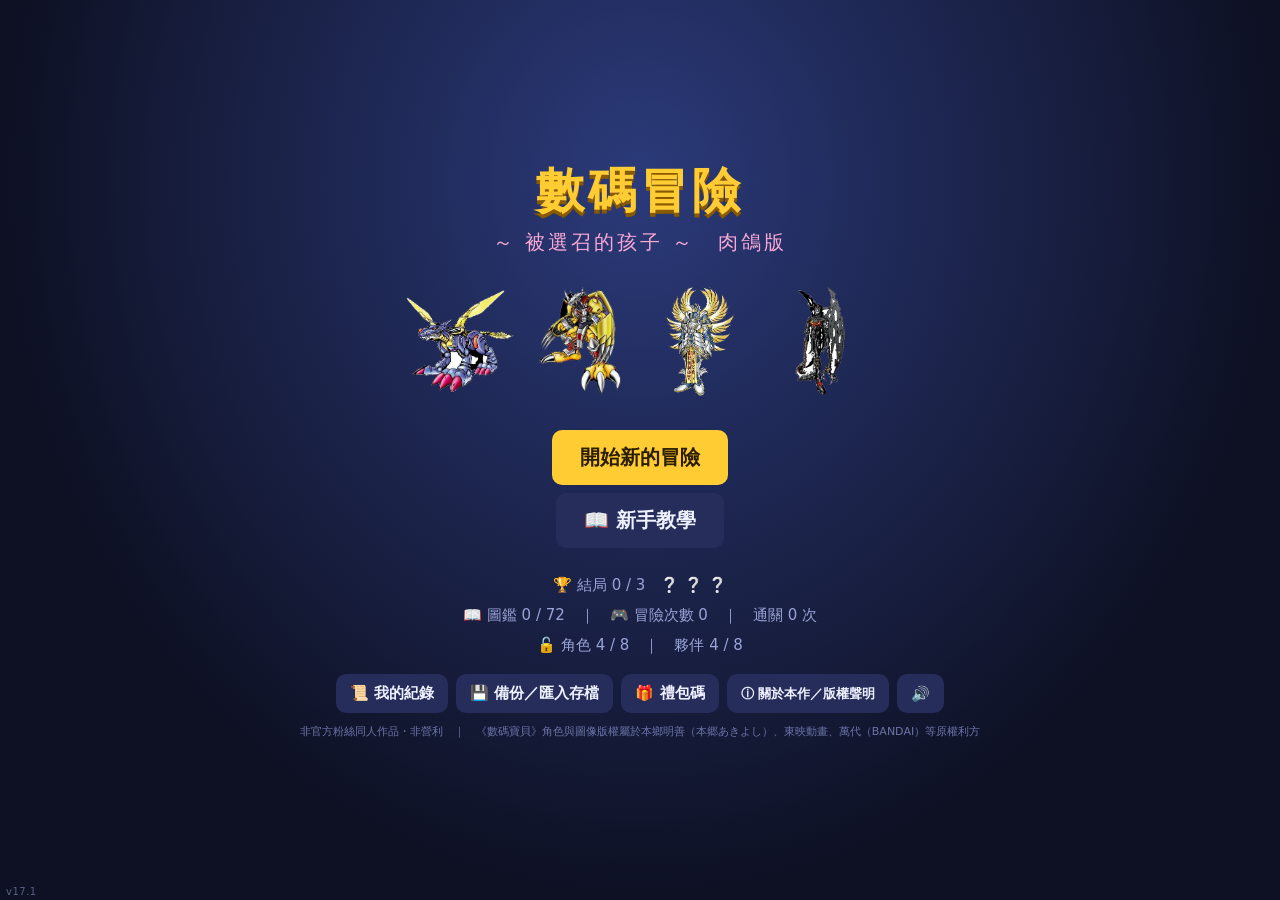
==== commit 9cbcec05: "Add files via upload" ====
--- a/index.html
+++ b/index.html
@@ -12,7 +12,7 @@
 <link rel="icon" href="icons/icon-192.png">
 <link rel="apple-touch-icon" href="icons/apple-touch-icon.png">
 <title>數碼冒險：肉鴿版</title>
-<link rel="stylesheet" href="style.css?v=17.0">
+<link rel="stylesheet" href="style.css?v=17.1">
 </head>
 <body>
 
@@ -174,29 +174,29 @@
 <div id="verTag"></div>
 <div id="updateBar" class="hidden">🆕 有新版本了！點這裡更新（存檔會保留）</div>
 
-<script src="js/version.js?v=17.0"></script>
-<script src="js/data.js?v=17.0"></script>
-<script src="js/ui.js?v=17.0"></script>
-<script src="js/sfx.js?v=17.0"></script>
-<script src="js/bgm.js?v=17.0"></script>
-<script src="js/vfx.js?v=17.0"></script>
-<script src="js/scene.js?v=17.0"></script>
-<script src="js/battle.js?v=17.0"></script>
+<script src="js/version.js?v=17.1"></script>
+<script src="js/data.js?v=17.1"></script>
+<script src="js/ui.js?v=17.1"></script>
+<script src="js/sfx.js?v=17.1"></script>
+<script src="js/bgm.js?v=17.1"></script>
+<script src="js/vfx.js?v=17.1"></script>
+<script src="js/scene.js?v=17.1"></script>
+<script src="js/battle.js?v=17.1"></script>
 <script src="js/three.min.js"></script>
-<script src="js/island.js?v=17.0"></script>
-<script src="js/world.js?v=17.0"></script>
-<script src="js/area3d.js?v=17.0"></script>
-<script src="js/cutscene.js?v=17.0"></script>
-<script src="js/story.js?v=17.0"></script>
-<script src="js/puzzle.js?v=17.0"></script>
-<script src="js/assist.js?v=17.0"></script>
-<script src="js/part2.js?v=17.0"></script>
-<script src="js/ch5.js?v=17.0"></script>
-<script src="js/ch6.js?v=17.0"></script>
-<script src="js/part3.js?v=17.0"></script>
-<script src="js/final.js?v=17.0"></script>
-<script src="js/tutorial.js?v=17.0"></script>
-<script src="js/main.js?v=17.0"></script>
+<script src="js/island.js?v=17.1"></script>
+<script src="js/world.js?v=17.1"></script>
+<script src="js/area3d.js?v=17.1"></script>
+<script src="js/cutscene.js?v=17.1"></script>
+<script src="js/story.js?v=17.1"></script>
+<script src="js/puzzle.js?v=17.1"></script>
+<script src="js/assist.js?v=17.1"></script>
+<script src="js/part2.js?v=17.1"></script>
+<script src="js/ch5.js?v=17.1"></script>
+<script src="js/ch6.js?v=17.1"></script>
+<script src="js/part3.js?v=17.1"></script>
+<script src="js/final.js?v=17.1"></script>
+<script src="js/tutorial.js?v=17.1"></script>
+<script src="js/main.js?v=17.1"></script>
 <script>
   if ('serviceWorker' in navigator && location.protocol.startsWith('http')) {
     let hadController = !!navigator.serviceWorker.controller;
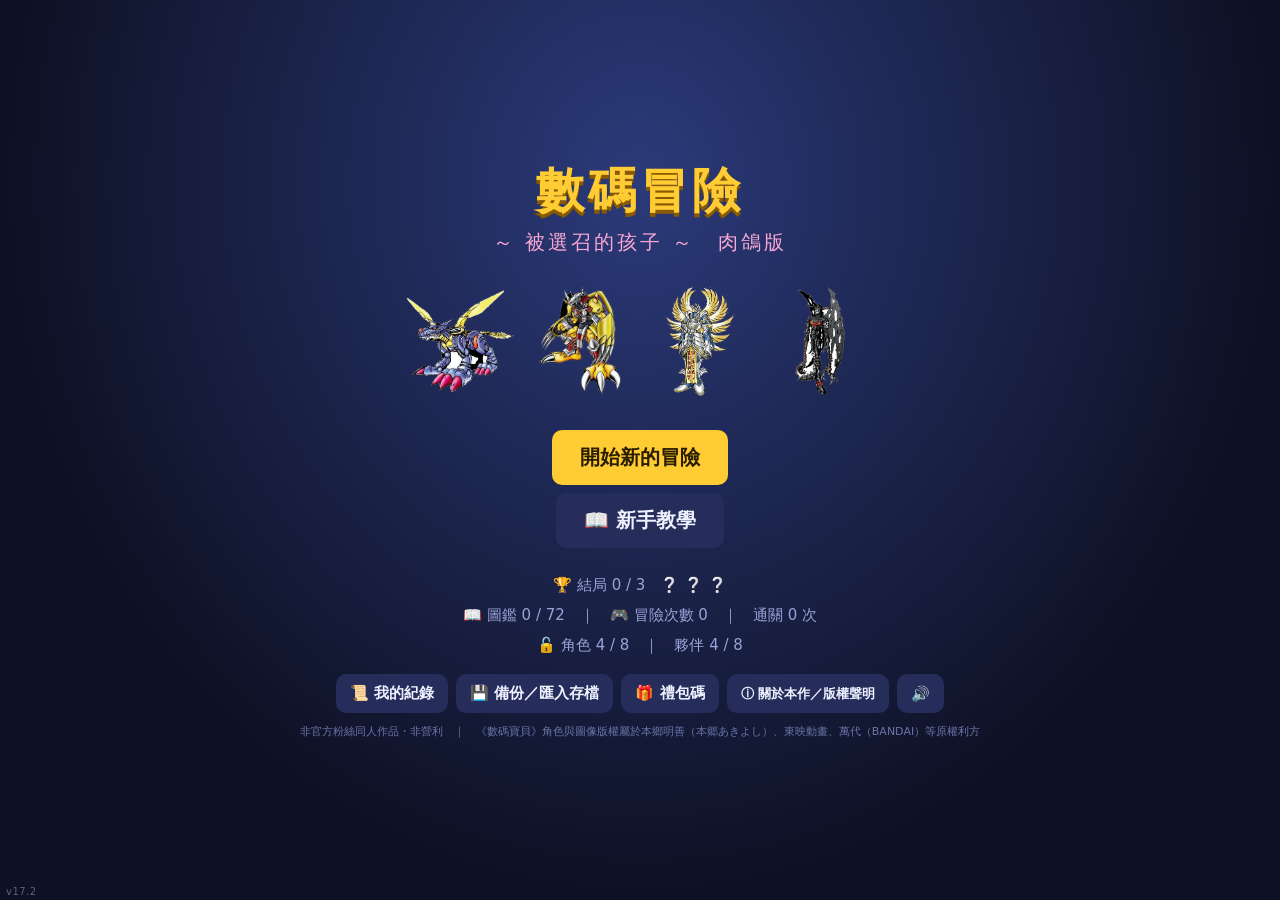
==== commit 63d53dcf: "Add files via upload" ====
--- a/index.html
+++ b/index.html
@@ -12,7 +12,7 @@
 <link rel="icon" href="icons/icon-192.png">
 <link rel="apple-touch-icon" href="icons/apple-touch-icon.png">
 <title>數碼冒險：肉鴿版</title>
-<link rel="stylesheet" href="style.css?v=17.1">
+<link rel="stylesheet" href="style.css?v=17.2">
 </head>
 <body>
 
@@ -174,29 +174,29 @@
 <div id="verTag"></div>
 <div id="updateBar" class="hidden">🆕 有新版本了！點這裡更新（存檔會保留）</div>
 
-<script src="js/version.js?v=17.1"></script>
-<script src="js/data.js?v=17.1"></script>
-<script src="js/ui.js?v=17.1"></script>
-<script src="js/sfx.js?v=17.1"></script>
-<script src="js/bgm.js?v=17.1"></script>
-<script src="js/vfx.js?v=17.1"></script>
-<script src="js/scene.js?v=17.1"></script>
-<script src="js/battle.js?v=17.1"></script>
+<script src="js/version.js?v=17.2"></script>
+<script src="js/data.js?v=17.2"></script>
+<script src="js/ui.js?v=17.2"></script>
+<script src="js/sfx.js?v=17.2"></script>
+<script src="js/bgm.js?v=17.2"></script>
+<script src="js/vfx.js?v=17.2"></script>
+<script src="js/scene.js?v=17.2"></script>
+<script src="js/battle.js?v=17.2"></script>
 <script src="js/three.min.js"></script>
-<script src="js/island.js?v=17.1"></script>
-<script src="js/world.js?v=17.1"></script>
-<script src="js/area3d.js?v=17.1"></script>
-<script src="js/cutscene.js?v=17.1"></script>
-<script src="js/story.js?v=17.1"></script>
-<script src="js/puzzle.js?v=17.1"></script>
-<script src="js/assist.js?v=17.1"></script>
-<script src="js/part2.js?v=17.1"></script>
-<script src="js/ch5.js?v=17.1"></script>
-<script src="js/ch6.js?v=17.1"></script>
-<script src="js/part3.js?v=17.1"></script>
-<script src="js/final.js?v=17.1"></script>
-<script src="js/tutorial.js?v=17.1"></script>
-<script src="js/main.js?v=17.1"></script>
+<script src="js/island.js?v=17.2"></script>
+<script src="js/world.js?v=17.2"></script>
+<script src="js/area3d.js?v=17.2"></script>
+<script src="js/cutscene.js?v=17.2"></script>
+<script src="js/story.js?v=17.2"></script>
+<script src="js/puzzle.js?v=17.2"></script>
+<script src="js/assist.js?v=17.2"></script>
+<script src="js/part2.js?v=17.2"></script>
+<script src="js/ch5.js?v=17.2"></script>
+<script src="js/ch6.js?v=17.2"></script>
+<script src="js/part3.js?v=17.2"></script>
+<script src="js/final.js?v=17.2"></script>
+<script src="js/tutorial.js?v=17.2"></script>
+<script src="js/main.js?v=17.2"></script>
 <script>
   if ('serviceWorker' in navigator && location.protocol.startsWith('http')) {
     let hadController = !!navigator.serviceWorker.controller;
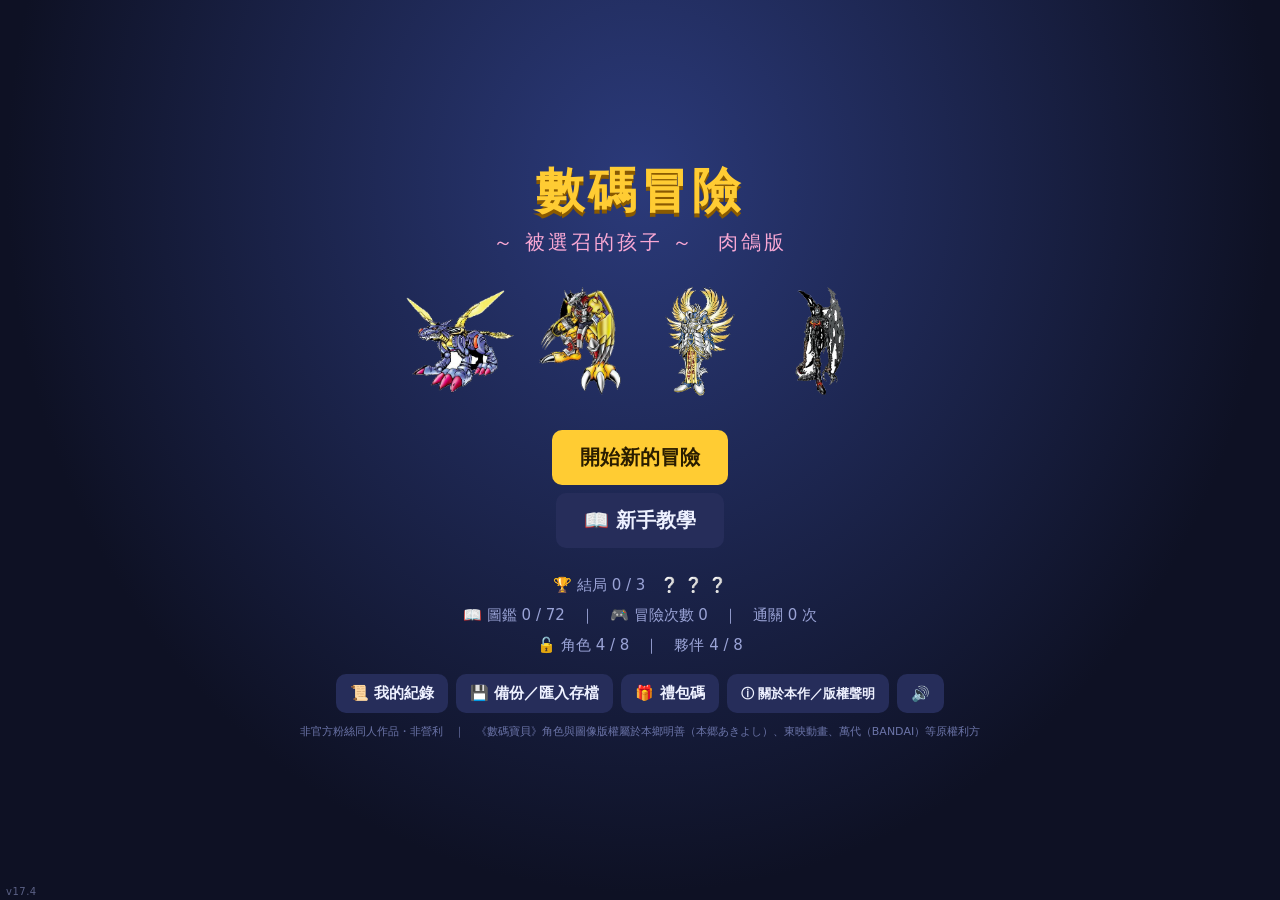
==== commit d678e439: "Add files via upload" ====
--- a/index.html
+++ b/index.html
@@ -12,7 +12,7 @@
 <link rel="icon" href="icons/icon-192.png">
 <link rel="apple-touch-icon" href="icons/apple-touch-icon.png">
 <title>數碼冒險：肉鴿版</title>
-<link rel="stylesheet" href="style.css?v=17.2">
+<link rel="stylesheet" href="style.css?v=17.4">
 </head>
 <body>
 
@@ -174,29 +174,29 @@
 <div id="verTag"></div>
 <div id="updateBar" class="hidden">🆕 有新版本了！點這裡更新（存檔會保留）</div>
 
-<script src="js/version.js?v=17.2"></script>
-<script src="js/data.js?v=17.2"></script>
-<script src="js/ui.js?v=17.2"></script>
-<script src="js/sfx.js?v=17.2"></script>
-<script src="js/bgm.js?v=17.2"></script>
-<script src="js/vfx.js?v=17.2"></script>
-<script src="js/scene.js?v=17.2"></script>
-<script src="js/battle.js?v=17.2"></script>
+<script src="js/version.js?v=17.4"></script>
+<script src="js/data.js?v=17.4"></script>
+<script src="js/ui.js?v=17.4"></script>
+<script src="js/sfx.js?v=17.4"></script>
+<script src="js/bgm.js?v=17.4"></script>
+<script src="js/vfx.js?v=17.4"></script>
+<script src="js/scene.js?v=17.4"></script>
+<script src="js/battle.js?v=17.4"></script>
 <script src="js/three.min.js"></script>
-<script src="js/island.js?v=17.2"></script>
-<script src="js/world.js?v=17.2"></script>
-<script src="js/area3d.js?v=17.2"></script>
-<script src="js/cutscene.js?v=17.2"></script>
-<script src="js/story.js?v=17.2"></script>
-<script src="js/puzzle.js?v=17.2"></script>
-<script src="js/assist.js?v=17.2"></script>
-<script src="js/part2.js?v=17.2"></script>
-<script src="js/ch5.js?v=17.2"></script>
-<script src="js/ch6.js?v=17.2"></script>
-<script src="js/part3.js?v=17.2"></script>
-<script src="js/final.js?v=17.2"></script>
-<script src="js/tutorial.js?v=17.2"></script>
-<script src="js/main.js?v=17.2"></script>
+<script src="js/island.js?v=17.4"></script>
+<script src="js/world.js?v=17.4"></script>
+<script src="js/area3d.js?v=17.4"></script>
+<script src="js/cutscene.js?v=17.4"></script>
+<script src="js/story.js?v=17.4"></script>
+<script src="js/puzzle.js?v=17.4"></script>
+<script src="js/assist.js?v=17.4"></script>
+<script src="js/part2.js?v=17.4"></script>
+<script src="js/ch5.js?v=17.4"></script>
+<script src="js/ch6.js?v=17.4"></script>
+<script src="js/part3.js?v=17.4"></script>
+<script src="js/final.js?v=17.4"></script>
+<script src="js/tutorial.js?v=17.4"></script>
+<script src="js/main.js?v=17.4"></script>
 <script>
   if ('serviceWorker' in navigator && location.protocol.startsWith('http')) {
     let hadController = !!navigator.serviceWorker.controller;
--- a/style.css
+++ b/style.css
@@ -267,26 +267,11 @@
 .rnode.isl.done{opacity:.55}
 .islHero{position:absolute;transform:translate(-50%,-100%) scale(var(--s,1));transform-origin:50% 100%;animation:islHop 1s ease-in-out infinite;filter:drop-shadow(0 4px 4px #0008)}
 @keyframes islHop{50%{margin-top:-8px}}
-.islPick{position:absolute;inset:0}
 /* 3D 探索地圖：3D 畫面鋪滿，原本的畫布變成透明的上層 */
 #areaScreen.a3d .a3Canvas,#areaScreen.a3d #area{position:absolute;top:0;bottom:0;left:300px;right:0;width:calc(100% - 300px)!important;height:100%!important;border-radius:0;box-shadow:none}
 #areaScreen.a3d #area{background:none;touch-action:none}
 #areaScreen.a3d #areaHelp{position:absolute;bottom:6px;left:300px;right:0;text-align:center;color:#fff;text-shadow:0 1px 3px #000;pointer-events:none}
 @media (max-width:900px),(max-height:600px){#areaScreen.a3d .a3Canvas,#areaScreen.a3d #area{left:0;top:56px;width:100%!important;height:calc(100% - 56px)!important}}
-.islPanel{position:absolute;top:0;bottom:0;background:none;border:0;border-left:2px solid #fff8;padding:0;cursor:pointer;display:flex;align-items:flex-end;justify-content:center}
-.islPanel:first-child{border-left:0}
-.islPanel::after{content:'';position:absolute;inset:0;box-shadow:inset 0 0 0 0 #ffcc33;transition:box-shadow .15s;pointer-events:none}
-.islPanel:hover::after{box-shadow:inset 0 0 0 4px #ffcc33}
-.islLabel{margin-bottom:96px;display:flex;flex-direction:column;align-items:center;gap:2px;padding:8px 14px;border-radius:14px;background:#0e1124b8;color:#fff;max-width:90%;text-align:center;box-shadow:0 4px 14px #0006}
-.islLabel .ic{font-size:30px;line-height:1}
-.islLabel b{font-size:18px;color:var(--accent)}
-.islLabel small{font-size:12px;color:#dfe4ff}
-.islPanel.boss .islLabel b{color:#ff6b6b}
-.islToggle{position:absolute;left:50%;bottom:16px;transform:translateX(-50%);z-index:3;font-size:17px;font-weight:bold;padding:13px 30px;min-width:220px;border-radius:14px;box-shadow:0 4px 14px #0008}
-.islToggle::before{content:'';position:absolute;inset:-16px -40px}
-#routeScreen.isl3d.islPickMode .routeLegend{display:none}
-#routeScreen.isl3d:not(.islPickMode) .routeLegend{bottom:84px}
-@media (orientation:portrait) and (max-width:700px){.islLabel{padding:6px 6px;margin-bottom:92px}.islToggle{font-size:16px;padding:12px 22px;min-width:200px}.islLabel b{font-size:14px}.islLabel small{font-size:10px}.islLabel .ic{font-size:24px}}
 
 /* 探索地圖 */
 #areaScreen{position:fixed;inset:0;padding-left:300px;display:flex;flex-direction:column;align-items:center;justify-content:center;background:#0b0e20}
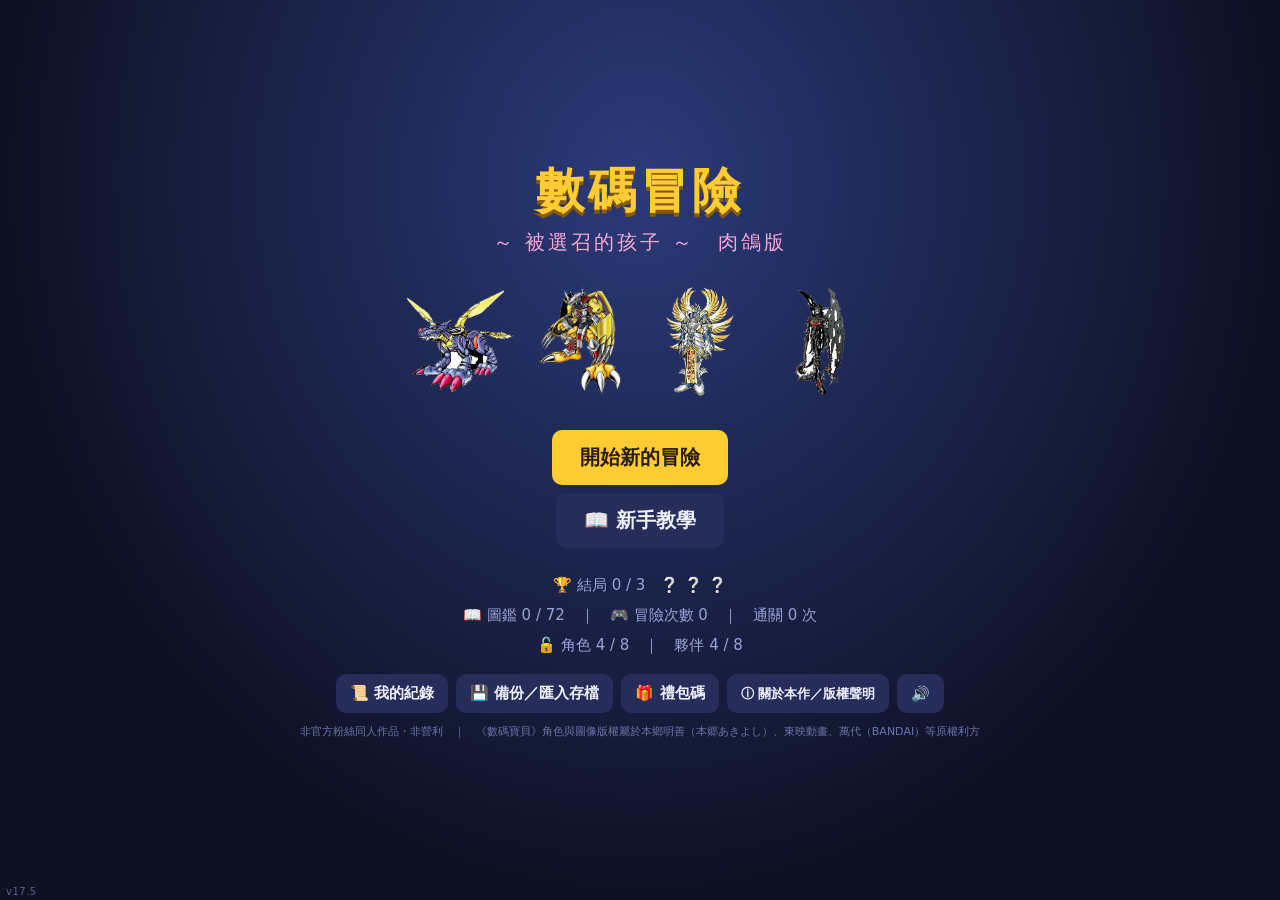
==== commit 6caba0ee: "Add files via upload" ====
--- a/index.html
+++ b/index.html
@@ -12,7 +12,7 @@
 <link rel="icon" href="icons/icon-192.png">
 <link rel="apple-touch-icon" href="icons/apple-touch-icon.png">
 <title>數碼冒險：肉鴿版</title>
-<link rel="stylesheet" href="style.css?v=17.4">
+<link rel="stylesheet" href="style.css?v=17.5">
 </head>
 <body>
 
@@ -82,7 +82,7 @@
 <div id="routeScreen" class="hidden">
   <div class="routeHead"><h2 id="routeTitle"></h2><div id="routeSub" class="sub"></div></div>
   <div id="routeWrap"><div id="routeMap"></div></div>
-  <div class="routeLegend">⚔️ 戰鬥　💀 精英　❓ 事件　💗 回復泉　🛒 商店　🥚 數碼蛋　🎁 寶藏　🧩 古代遺跡　😈 頭目</div>
+  <div class="routeLegend"><span>⚔️ 戰鬥</span><span>💀 精英</span><span>❓ 事件</span><span>💗 回復泉</span><span>🛒 商店</span><span>🥚 數碼蛋</span><span>🎁 寶藏</span><span>🧩 古代遺跡</span><span>😈 頭目</span></div>
 </div>
 
 <!-- 探索地圖 -->
@@ -174,29 +174,29 @@
 <div id="verTag"></div>
 <div id="updateBar" class="hidden">🆕 有新版本了！點這裡更新（存檔會保留）</div>
 
-<script src="js/version.js?v=17.4"></script>
-<script src="js/data.js?v=17.4"></script>
-<script src="js/ui.js?v=17.4"></script>
-<script src="js/sfx.js?v=17.4"></script>
-<script src="js/bgm.js?v=17.4"></script>
-<script src="js/vfx.js?v=17.4"></script>
-<script src="js/scene.js?v=17.4"></script>
-<script src="js/battle.js?v=17.4"></script>
+<script src="js/version.js?v=17.5"></script>
+<script src="js/data.js?v=17.5"></script>
+<script src="js/ui.js?v=17.5"></script>
+<script src="js/sfx.js?v=17.5"></script>
+<script src="js/bgm.js?v=17.5"></script>
+<script src="js/vfx.js?v=17.5"></script>
+<script src="js/scene.js?v=17.5"></script>
+<script src="js/battle.js?v=17.5"></script>
 <script src="js/three.min.js"></script>
-<script src="js/island.js?v=17.4"></script>
-<script src="js/world.js?v=17.4"></script>
-<script src="js/area3d.js?v=17.4"></script>
-<script src="js/cutscene.js?v=17.4"></script>
-<script src="js/story.js?v=17.4"></script>
-<script src="js/puzzle.js?v=17.4"></script>
-<script src="js/assist.js?v=17.4"></script>
-<script src="js/part2.js?v=17.4"></script>
-<script src="js/ch5.js?v=17.4"></script>
-<script src="js/ch6.js?v=17.4"></script>
-<script src="js/part3.js?v=17.4"></script>
-<script src="js/final.js?v=17.4"></script>
-<script src="js/tutorial.js?v=17.4"></script>
-<script src="js/main.js?v=17.4"></script>
+<script src="js/island.js?v=17.5"></script>
+<script src="js/world.js?v=17.5"></script>
+<script src="js/area3d.js?v=17.5"></script>
+<script src="js/cutscene.js?v=17.5"></script>
+<script src="js/story.js?v=17.5"></script>
+<script src="js/puzzle.js?v=17.5"></script>
+<script src="js/assist.js?v=17.5"></script>
+<script src="js/part2.js?v=17.5"></script>
+<script src="js/ch5.js?v=17.5"></script>
+<script src="js/ch6.js?v=17.5"></script>
+<script src="js/part3.js?v=17.5"></script>
+<script src="js/final.js?v=17.5"></script>
+<script src="js/tutorial.js?v=17.5"></script>
+<script src="js/main.js?v=17.5"></script>
 <script>
   if ('serviceWorker' in navigator && location.protocol.startsWith('http')) {
     let hadController = !!navigator.serviceWorker.controller;
--- a/style.css
+++ b/style.css
@@ -254,6 +254,7 @@
 .rnode.here{opacity:1;border-color:#4ade80;box-shadow:0 0 18px #4ade8088}
 @keyframes nodePulse{50%{box-shadow:0 0 30px #ffcc33cc}}
 .routeLegend{text-align:center;color:var(--muted);font-size:13px;padding:8px}
+.routeLegend span{white-space:nowrap;margin:0 .5em}
 /* 3D 浮空小島 */
 #routeScreen.isl3d #routeWrap{width:100%;overflow:hidden;touch-action:none}
 #routeScreen.isl3d #routeMap{height:100%}
@@ -485,7 +486,9 @@
   #routeScreen.isl3d .routeLegend{left:0}
   #area{width:min(calc(100vw - 12px),calc((100vh - 64px) * 1.5));border-radius:8px}
   .routeHead h2{font-size:20px}
-  .routeLegend{font-size:11px}
+  .routeLegend{font-size:12px;display:grid;grid-template-columns:repeat(5,auto);justify-content:center;gap:3px 12px}   /* 手機：分兩排 */
+  .routeLegend span{margin:0;text-align:left}
+  #routeScreen.isl3d .routeLegend{background:linear-gradient(transparent,#0008 35%);padding:14px 8px 10px}
 
   /* 共用畫面 */
   .screen{padding:12px;justify-content:flex-start}
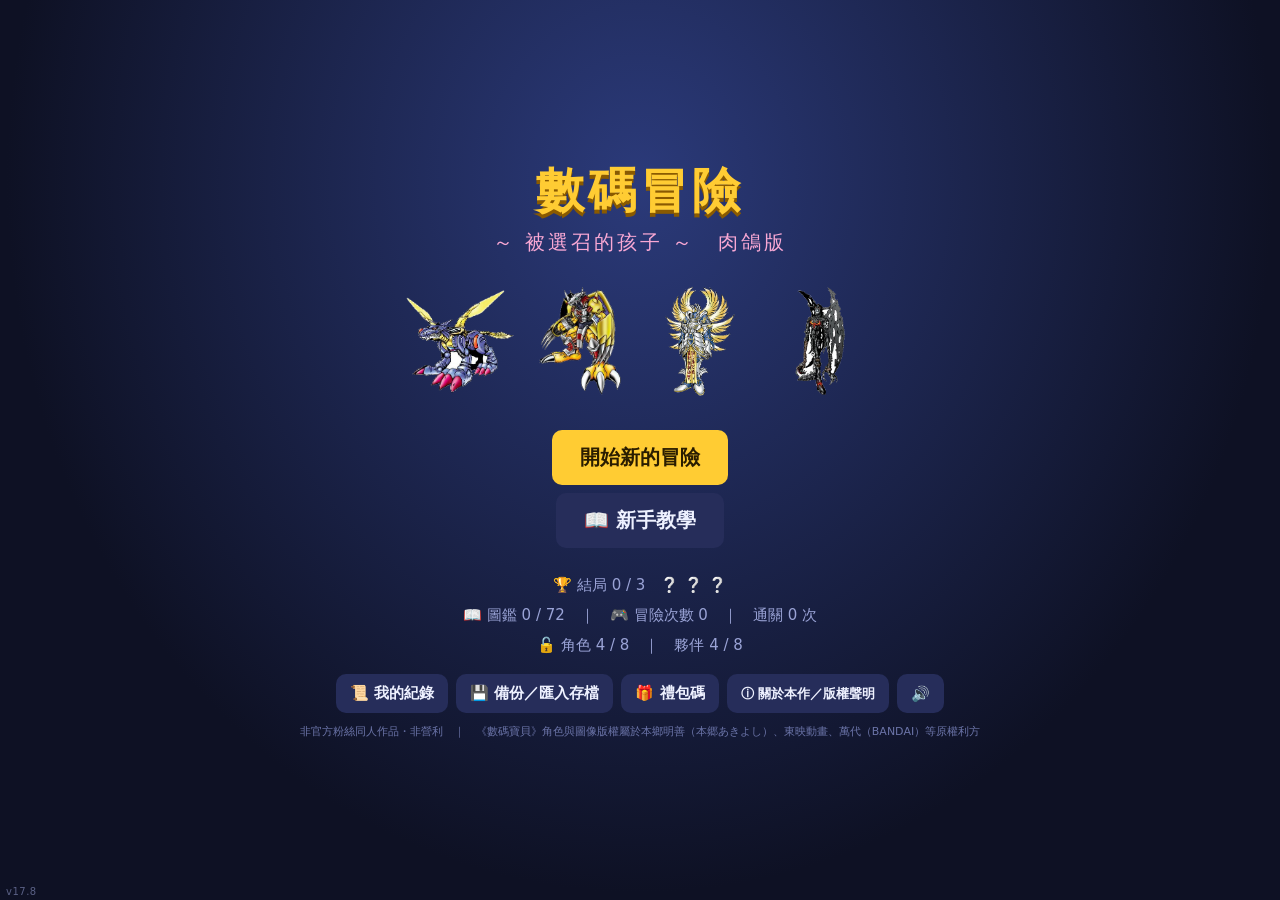
==== commit 6e2ef660: "Add files via upload" ====
--- a/index.html
+++ b/index.html
@@ -12,7 +12,7 @@
 <link rel="icon" href="icons/icon-192.png">
 <link rel="apple-touch-icon" href="icons/apple-touch-icon.png">
 <title>數碼冒險：肉鴿版</title>
-<link rel="stylesheet" href="style.css?v=17.5">
+<link rel="stylesheet" href="style.css?v=17.8">
 </head>
 <body>
 
@@ -174,29 +174,29 @@
 <div id="verTag"></div>
 <div id="updateBar" class="hidden">🆕 有新版本了！點這裡更新（存檔會保留）</div>
 
-<script src="js/version.js?v=17.5"></script>
-<script src="js/data.js?v=17.5"></script>
-<script src="js/ui.js?v=17.5"></script>
-<script src="js/sfx.js?v=17.5"></script>
-<script src="js/bgm.js?v=17.5"></script>
-<script src="js/vfx.js?v=17.5"></script>
-<script src="js/scene.js?v=17.5"></script>
-<script src="js/battle.js?v=17.5"></script>
+<script src="js/version.js?v=17.8"></script>
+<script src="js/data.js?v=17.8"></script>
+<script src="js/ui.js?v=17.8"></script>
+<script src="js/sfx.js?v=17.8"></script>
+<script src="js/bgm.js?v=17.8"></script>
+<script src="js/vfx.js?v=17.8"></script>
+<script src="js/scene.js?v=17.8"></script>
+<script src="js/battle.js?v=17.8"></script>
 <script src="js/three.min.js"></script>
-<script src="js/island.js?v=17.5"></script>
-<script src="js/world.js?v=17.5"></script>
-<script src="js/area3d.js?v=17.5"></script>
-<script src="js/cutscene.js?v=17.5"></script>
-<script src="js/story.js?v=17.5"></script>
-<script src="js/puzzle.js?v=17.5"></script>
-<script src="js/assist.js?v=17.5"></script>
-<script src="js/part2.js?v=17.5"></script>
-<script src="js/ch5.js?v=17.5"></script>
-<script src="js/ch6.js?v=17.5"></script>
-<script src="js/part3.js?v=17.5"></script>
-<script src="js/final.js?v=17.5"></script>
-<script src="js/tutorial.js?v=17.5"></script>
-<script src="js/main.js?v=17.5"></script>
+<script src="js/island.js?v=17.8"></script>
+<script src="js/world.js?v=17.8"></script>
+<script src="js/area3d.js?v=17.8"></script>
+<script src="js/cutscene.js?v=17.8"></script>
+<script src="js/story.js?v=17.8"></script>
+<script src="js/puzzle.js?v=17.8"></script>
+<script src="js/assist.js?v=17.8"></script>
+<script src="js/part2.js?v=17.8"></script>
+<script src="js/ch5.js?v=17.8"></script>
+<script src="js/ch6.js?v=17.8"></script>
+<script src="js/part3.js?v=17.8"></script>
+<script src="js/final.js?v=17.8"></script>
+<script src="js/tutorial.js?v=17.8"></script>
+<script src="js/main.js?v=17.8"></script>
 <script>
   if ('serviceWorker' in navigator && location.protocol.startsWith('http')) {
     let hadController = !!navigator.serviceWorker.controller;
